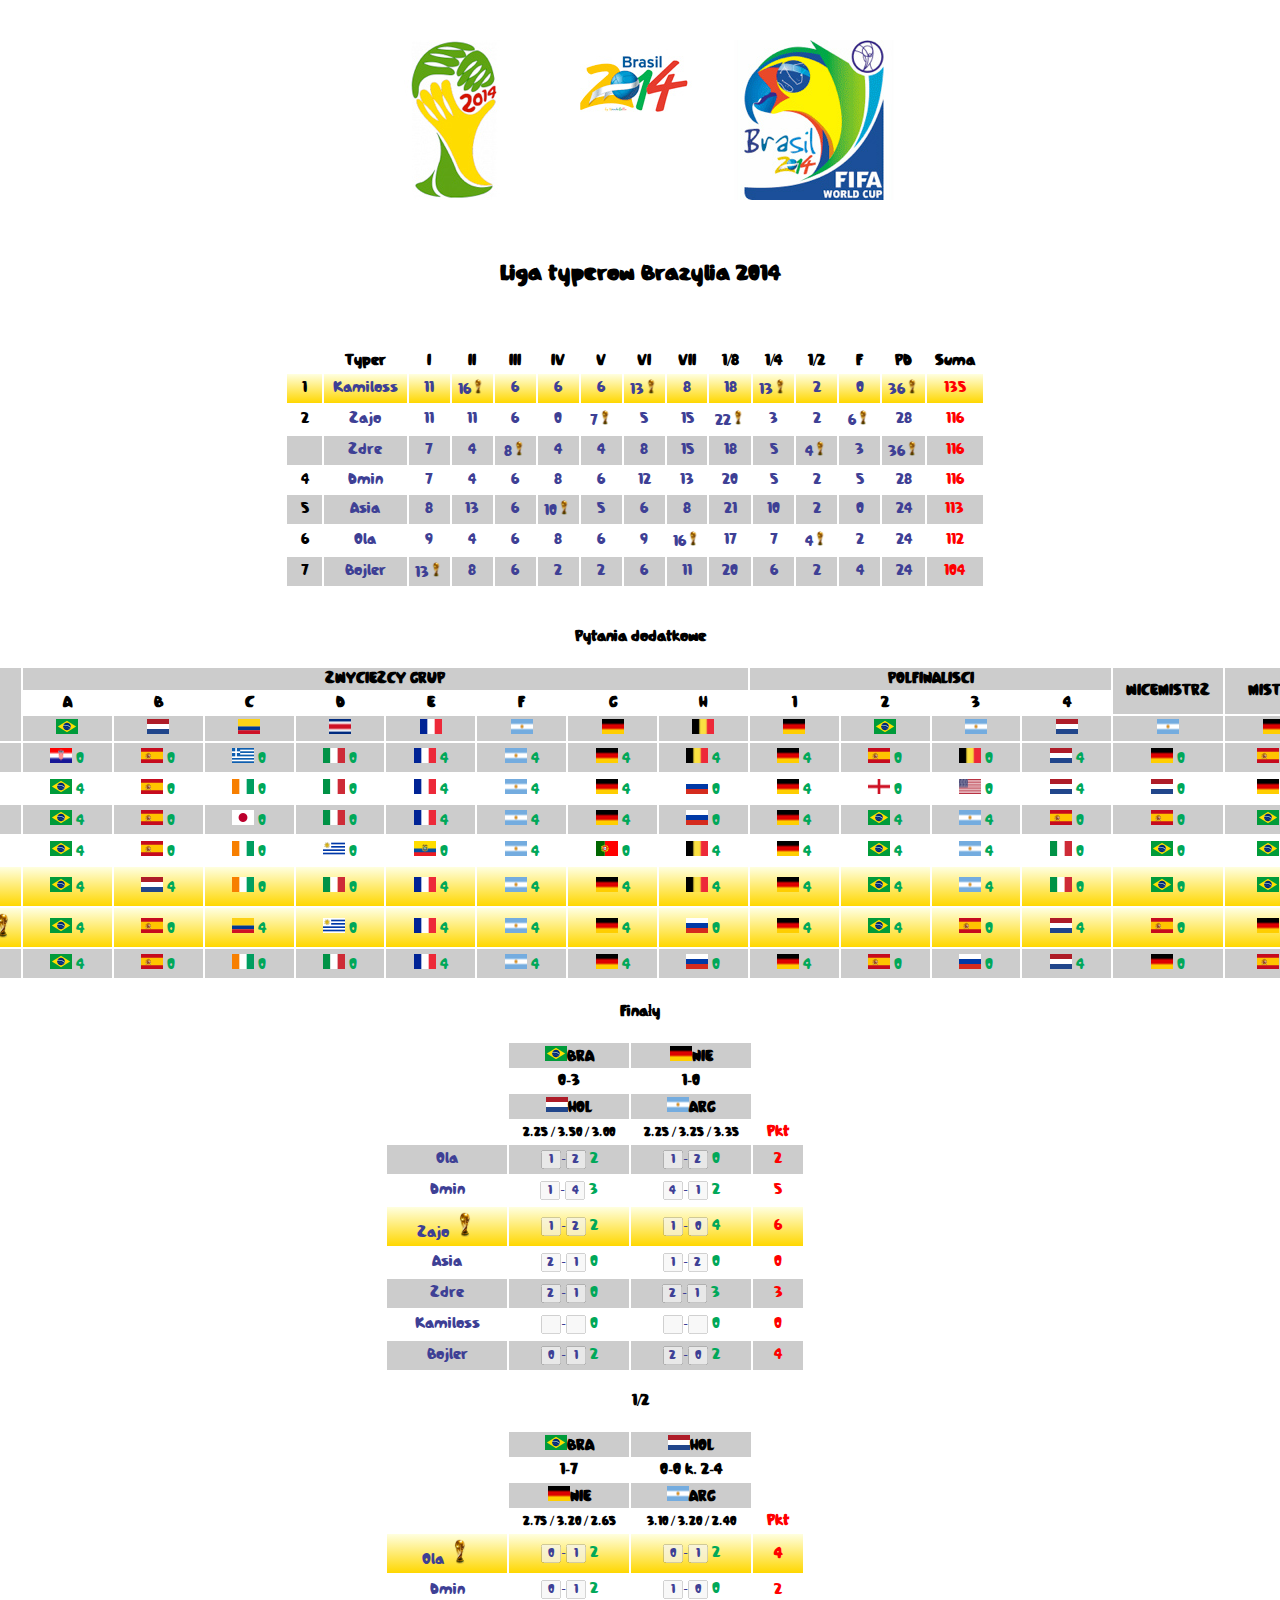
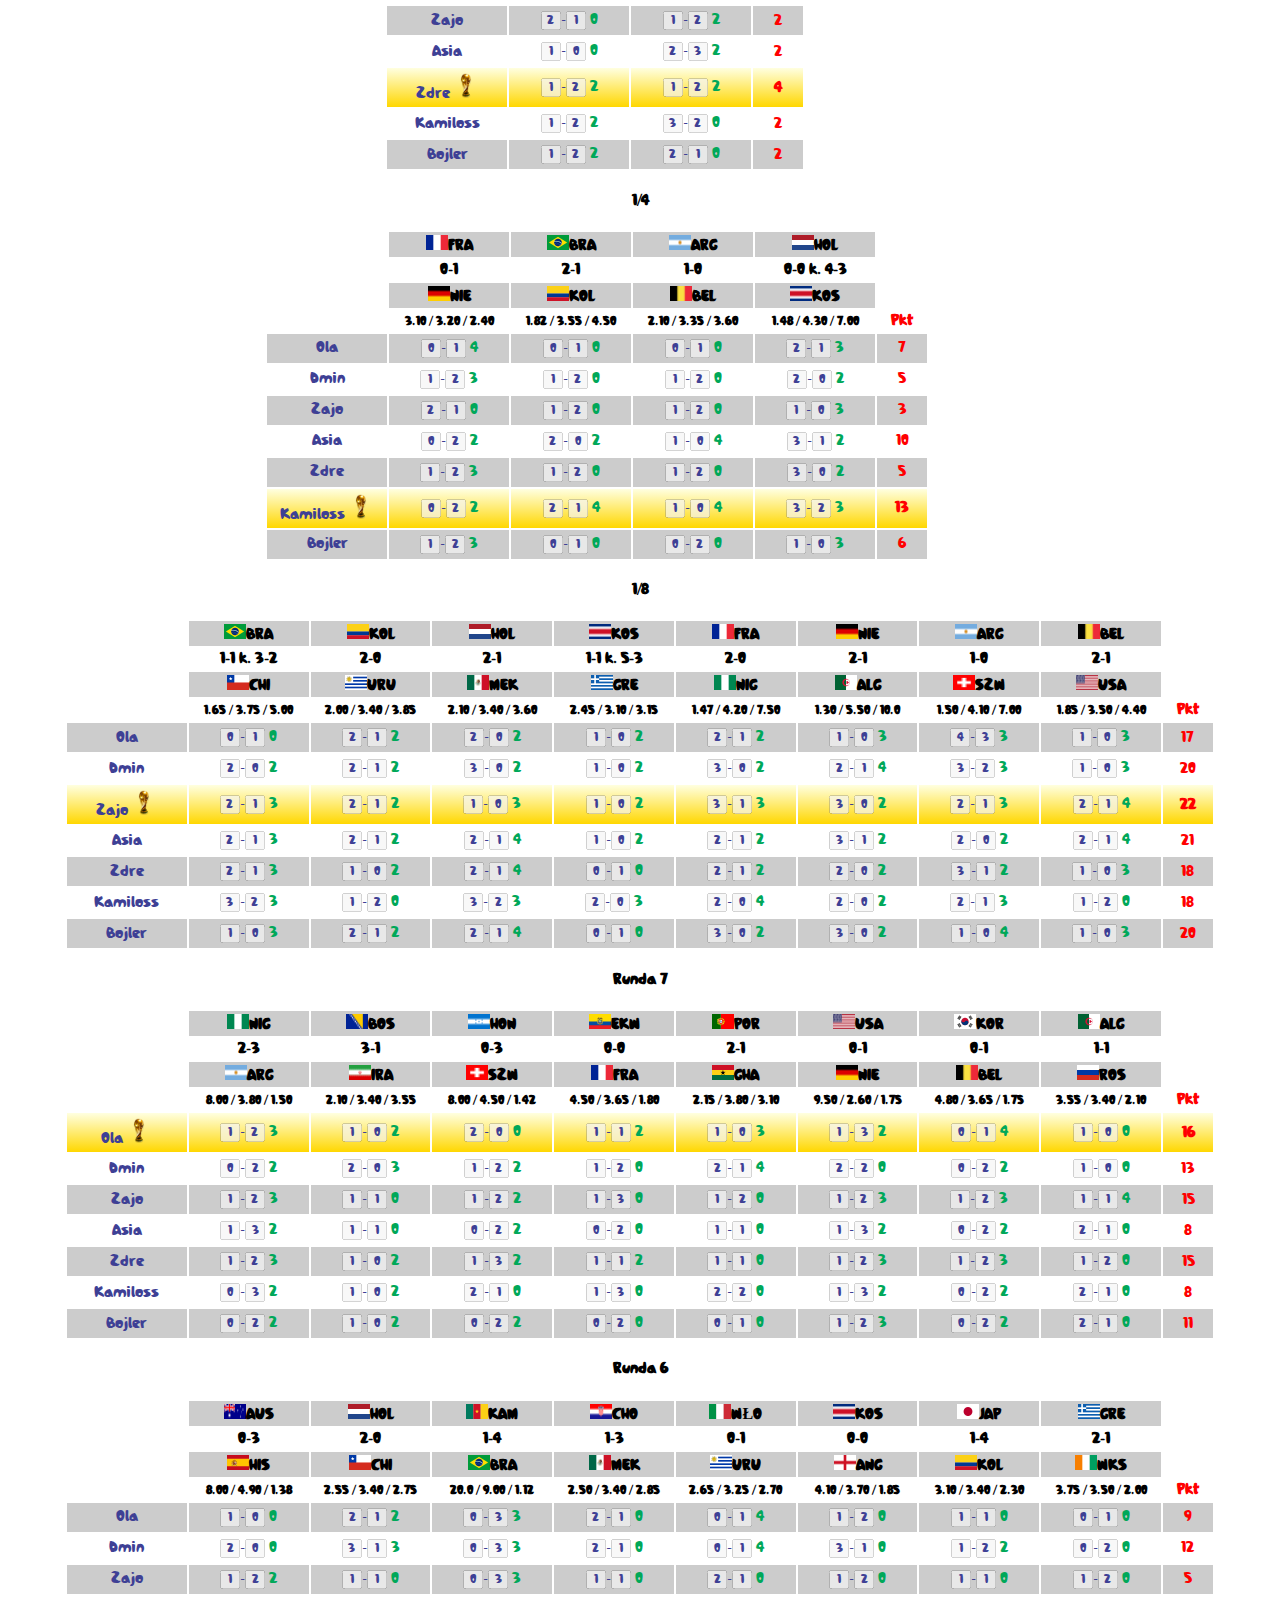
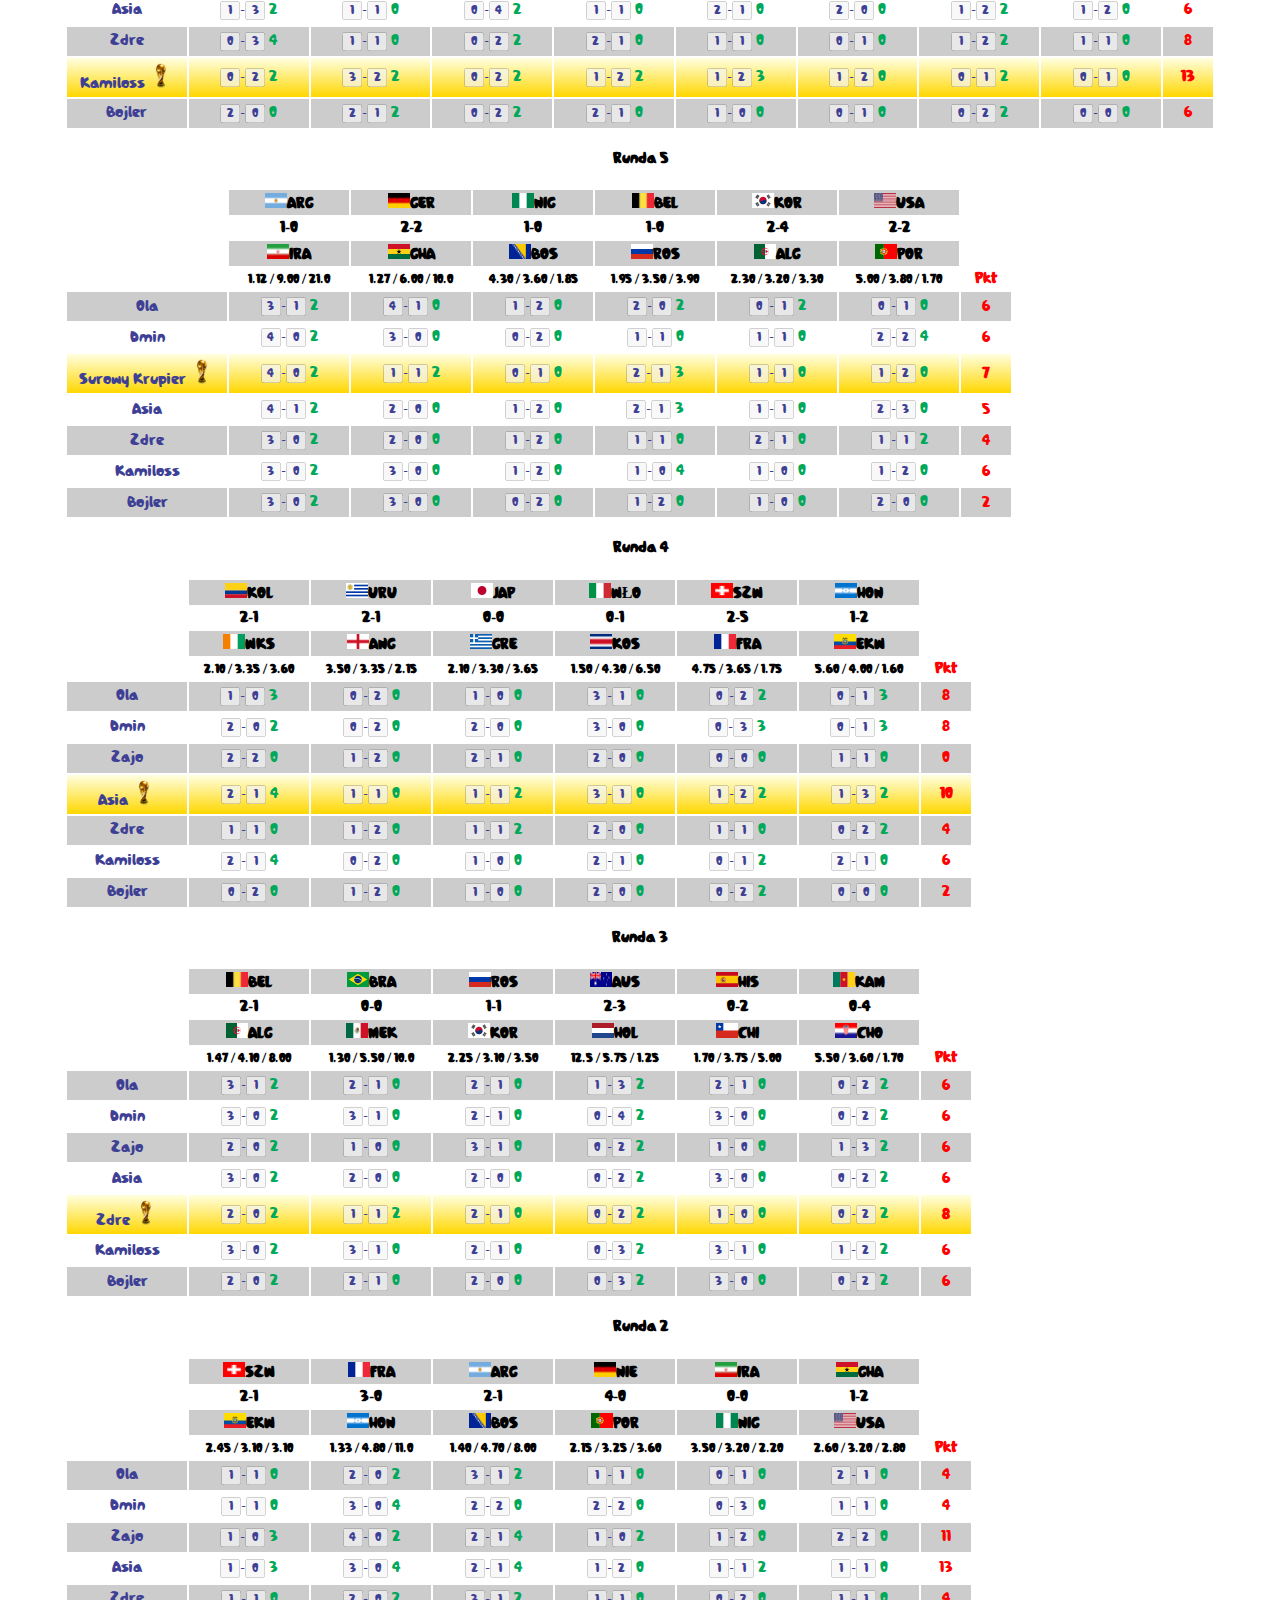
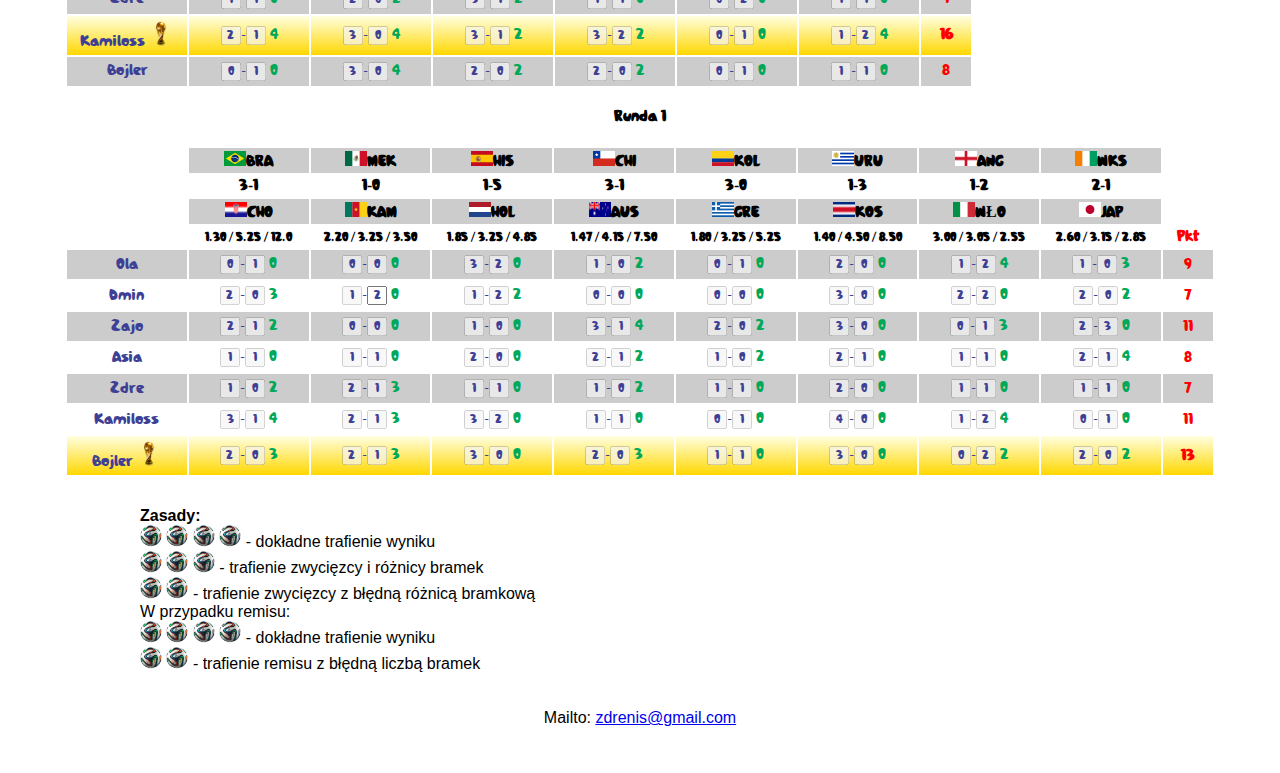
==== brazil2014.html @ f979c13e "Added France2016." ====
<!DOCTYPE html>
<meta charset="utf-8">
<html ng-app>
    <head><title>Liga Typerów</title>
<!--
body {
    background: #000000 url(img/background.jpg) no-repeat;
}
-->
 	<style>

	   footer {
            width: 100%;
            bottom: 0;
            position: relative;
	    text-align: center;
        }
        .even {
                background-color: #ffff00;
            }
        .odd {
                background-color: #008000;
            }
        table{
                border: 1px #ccc;
		text-align: center; 
            }
		table th{
				padding: 3px;
				vertical-align: center;
				width: 100px;
				color: black;
            }
		table td {
				padding: 5px 5px;
				vertical-align: left;
				width: 110px;
				color: #3E4095; // blue
			}
	.points {
			width: 40px;
				color: red;
			}
			
	 input {
			text-align: center;
			color: #3E4095; // blue
	  }
		tr:nth-child(even) {background: #FFF}
		tr:nth-child(odd) {background: #CCC}
        .main{
		background: white;
                margin: 10px auto;
                width: 1150px;
                border: 1px #ccc;
                padding: 20px;
            }
            .rules{
                margin: 10px auto;
                width: 1000px;
                padding: 20px;    
            }
			body, p, ul, ol, textarea {
				font-family: verdana,helvetica,arial,sans-serif;
			}
			input, th, td, table, h1, h2, h3, h4, span {
				font-family: brasil_14regular,verdana;
			}
	.ttd {
	    width: 40px;
	    text-align: right;
	}
	.standings9 {
		position: relative;
		left: 200px;
	}
	
	.standings10 {
		position: relative;
		left: 320px;
	}

	.standings11 {
		position: relative;
		left: 320px;
	}
	
	.standingsExtra {
		position: relative;
		width: 1550px;
		left: -150px;
	}
			
	#totals
	{
		position: relative;
		//top: -2400px;
		left: 200px;
		//border: 2px dotted #ccc;
		padding: 20px;
		width: 700px;
	}
@font-face {
    font-family: 'brasil_14regular';
    src: url('font/brasil2014-webfont.eot');
    src: url('font/brasil2014-webfont.eot?#iefix') format('embedded-opentype'),
         url('font/brasil2014-webfont.woff') format('woff'),
         url('font/brasil2014-webfont.ttf') format('truetype'),
         url('font/brasil2014-webfont.svg#brasil_14regular') format('svg');
    font-weight: normal;
    font-style: normal;
}
	#angle {
	background: lightyellow;
	
	/* W3C Standard */
	background: linear-gradient(top, lightyellow, gold);
	
	/* Safari and Google Chrome */
	background: -webkit-linear-gradient(top, lightyellow, gold);
	
	/* Firefox */
	background: -moz-linear-gradient(top, lightyellow, gold);
	
	/* Opera */
	background: -o-linea-gradient(top, lightyellow, gold);

	/* Internet Explorer */
	background: -ms-linear-gradient(top, lightyellow, gold);
	}
        </style>
		
	<!--[if IE]>
	<style type="text/css">
	#totals
	{
		position: relative;
		left: 880px;
		border: 2px dotted #ccc;
		padding: 20px;
		width: 200px;
		top: -1125px;
	}
</style>
<![endif]-->
        <script src="http://code.angularjs.org/1.2.9/angular.min.js"></script>
	<script>
	  function Ctrl($scope) {
	  $scope.gracze = ['Ola', 'dmin', 'Zajo', 'Asia', 'Zdre', 'Kamiloss'];
  	  $scope.round1 = [['BRA', 'MEK', 'HIS', 'CHI', 'KOL', 'URU', 'ANG', 'WKS'], ['CHO', 'KAM', 'HOL', 'AUS', 'GRE', 'KOS', 'WŁO', 'JAP']];
	  }

	  var map = new Object(); // or var map = {};
		  map['BRA'] = "flags/brazil.png";
		  map['MEK'] = "flags/mexico.png";
		  map['HIS'] = "flags/spain.png";
		  map['CHI'] = "flags/chile.png";
		  map['KOL'] = "flags/colombia.png";
		  map['URU'] = "flags/uruguay.png";
		  map['ANG'] = "flags/england.png";
		  map['WKS'] = "flags/cote_d'ivoire.png";
		  map['CHO'] = "flags/croatia.png";
		  map['KAM'] = "flags/cameroon.png";
		  map['HOL'] = "flags/netherlands.png";
		  map['AUS'] = "flags/australia.png";
		  map['GRE'] = "flags/greece.png";
		  map['KOS'] = "flags/costa_rica.png";
		  map['WŁO'] = "flags/italy.png";
		  map['JAP'] = "flags/japan.png";
	mapa[1, 2, 3, 4, 5, 6, 7, 8];
function get(k) {
return mapa(k);
}
	</script>

    </head>
    <body>
	<div style="text-align: center;"><img style="vertical-align: middle;" src="img/logo.jpg" alt=""></div>

	<h2 style="text-align: center;">Liga typerow Brazylia 2014</h2>
        <div class='main'>
		
				<div id="totals">
				<table class="totals">
					<tr></tr>
					<tr>
					<th></th>
					<th>Typer</th>
					<th class="tdd">I</th>
					<th class="tdd">II</th>
					<th class="tdd">III</th>
					<th class="tdd">IV</th>
					<th class="tdd">V</th>
					<th class="tdd">VI</th>
					<th class="tdd">VII</th>
					<th class="tdd">1/8</th>
					<th class="tdd">1/4</th>
					<th class="tdd">1/2</th>
					<th class="tdd">F</th>
					<th class="tdd">PD</th>
					<th>Suma</th>
					</tr>
					<tr id="angle">
						<td style="color: black;">1</td>
						<td>Kamiloss</td>
						<td class="tdd">11</td>
						<td class="tdd" style="vertical-align: right">16<img height="15" width="15" src="img/cup.png" alt=""></img></td>
						<td class="tdd">6</td>
						<td class="tdd">6</td>
						<td class="tdd">6</td>
						<td class="tdd">13<img height="15" width="15" src="img/cup.png" alt=""></img></td>
						<td class="tdd">8</td>
						<td class="tdd">18</td>
						<td class="tdd">13<img height="15" width="15" src="img/cup.png" alt=""></img></td>
						<td class="tdd">2</td>
						<td class="tdd">0</td>
						<td class="tdd">36<img height="15" width="15" src="img/cup.png" alt=""></img></td>
						<td class="points">135</td>
					</tr>
					<tr>
						<td style="color: black;">2</td>
						<td>Zajo</td>
						<td class="tdd">11</td>
						<td class="tdd">11</td>
						<td class="tdd">6</td>
						<td class="tdd">0</td>
						<td class="tdd">7<img height="15" width="15" src="img/cup.png" alt=""></img></td>
						<td class="tdd">5</td>
						<td class="tdd">15</td>
						<td class="tdd">22<img height="15" width="15" src="img/cup.png" alt=""></img></td>
						<td class="tdd">3</td>
						<td class="tdd">2</td>
						<td class="tdd">6<img height="15" width="15" src="img/cup.png" alt=""></img></td>
						<td class="tdd">28</td>
						<td class="points">116</td>
					</tr>
					<tr>
						<td style="color: black;"></td>
						<td>Zdre</td>
						<td class="tdd">7</td>
						<td class="tdd">4</td>
						<td class="tdd">8<img height="15" width="15" src="img/cup.png" alt=""></img></td>
						<td class="tdd">4</td>
						<td class="tdd">4</td>
						<td class="tdd">8</td>
						<td class="tdd">15</td>
						<td class="tdd">18</td>
						<td class="tdd">5</td>
						<td class="tdd">4<img height="15" width="15" src="img/cup.png" alt=""></img></td>
						<td class="tdd">3</td>	
						<td class="tdd">36<img height="15" width="15" src="img/cup.png" alt=""></img></td>
						<td class="points">116</td>
					</tr>
					<tr>
						<td style="color: black;">4</td>
						<td>Dmin</td>
						<td class="tdd">7</td>
						<td class="tdd">4</td>
						<td class="tdd">6</td>
						<td class="tdd">8</td>
						<td class="tdd">6</td>
						<td class="tdd">12</td>
						<td class="tdd">13</td>
						<td class="tdd">20</td>
						<td class="tdd">5</td>
						<td class="tdd">2</td>
						<td class="tdd">5</td>
						<td class="tdd">28</td>
						<td class="points">116</td>
					</tr>
					<tr>
						<td style="color: black;">5</td>
						<td>Asia</td>
						<td class="tdd">8</td>
						<td class="tdd">13</td>
						<td class="tdd">6</td>
						<td class="tdd">10<img height="15" width="15" src="img/cup.png" alt=""></img></td>
						<td class="tdd">5</td>
						<td class="tdd">6</td>
						<td class="tdd">8</td>
						<td class="tdd">21</td>
						<td class="tdd">10</td>
						<td class="tdd">2</td>
						<td class="tdd">0</td>
						<td class="tdd">24</td>
						<td class="points">113</td>
					</tr>
					<tr>
						<td style="color: black;">6</td>
						<td>Ola</td>
						<td class="tdd">9</td>
						<td class="tdd">4</td>
						<td class="tdd">6</td>
						<td class="tdd">8</td>
						<td class="tdd">6</td>
						<td class="tdd">9</td>
						<td class="tdd">16<img height="15" width="15" src="img/cup.png" alt=""></img></td>
						<td class="tdd">17</td>
						<td class="tdd">7</td>
						<td class="tdd">4<img height="15" width="15" src="img/cup.png" alt=""></img></td>
						<td class="tdd">2</td>
						<td class="tdd">24</td>
						<td class="points">112</td>
					</tr>
					<tr>
						<td style="color: black;">7</td>
						<td>Bojler</td>
						<td class="tdd">13<img height="15" width="15" src="img/cup.png" alt=""></img></td>
						<td class="tdd">8</td>
						<td class="tdd">6</td>
						<td class="tdd">2</td>
						<td class="tdd">2</td>
						<td class="tdd">6</td>
						<td class="tdd">11</td>
						<td class="tdd">20</td>
						<td class="tdd">6</td>
						<td class="tdd">2</td>
						<td class="tdd">4</td>
						<td class="tdd">24</td>
						<td class="points">104</td>
					</tr>
				</table>
				</div>
				
		<h4 style="text-align: center;">Pytania dodatkowe</h2>
			<div class='standingsExtra'>
				<table>
					<thead>

						<tr>
							<th rowspan=3 width="100"/>
							<th colspan=8>ZWYCIEZCY GRUP</th>
							<th colspan=4>POLFINALISCI</th>
							<th rowspan=2>WICEMISTRZ</th>
							<th rowspan=2>MISTRZ</th>
							<th rowspan=2>KROL STRZ.</th>
						</tr>
						<tr>
							<th>A</th>
							<th>B</th>
							<th>C</th>
							<th>D</th>
							<th>E</th>
							<th>F</th>
							<th>G</th>
							<th>H</th>
							<th>1</th>
							<th>2</th>
							<th>3</th>
							<th>4</th>
						</tr>
						<tr>
							<th><img height="15" width="22" src="flags/brazil.png" alt=""></img></th>
							<th><img height="15" width="22" src="flags/netherlands.png" alt=""></img></th>
							<th><img height="15" width="22" src="flags/colombia.png" alt=""></img></th>
							<th><img height="15" width="22" src="flags/costa_rica.png" alt=""></img></th>
							<th><img height="15" width="22" src="flags/france.png" alt=""></img></th>
							<th><img height="15" width="22" src="flags/argentina.png" alt=""></img></th>
							<th><img height="15" width="22" src="flags/germany.png" alt=""></th>
							<th><img height="15" width="22" src="flags/belgium.png" alt=""></th>
							<th><img height="15" width="22" src="flags/germany.png" alt=""></th>
							<th><img height="15" width="22" src="flags/brazil.png" alt=""></th>
							<th><img height="15" width="22" src="flags/argentina.png" alt=""></th>
							<th><img height="15" width="22" src="flags/netherlands.png" alt=""></th>
							<th><img height="15" width="22" src="flags/argentina.png" alt=""></th>
							<th><img height="15" width="22" src="flags/germany.png" alt=""></th>
							<th><img height="15" width="22" src="flags/colombia.png" alt=""></th>
							<th rowspan=2 class="points">Pkt</th>
						</tr>
					</thead>
					<tr>
						<td width="100">Ola</td>
						<td><img height="15" width="22" src="flags/croatia.png" alt=""></img><span style="color: #00A859;"> 0</span></td>
						<td><img height="15" width="22" src="flags/spain.png" alt=""></img><span style="color: #00A859;"> 0</span></td>
						<td><img height="15" width="22" src="flags/greece.png" alt=""></img><span style="color: #00A859;"> 0</span></td>
						<td><img height="15" width="22" src="flags/italy.png" alt=""></img><span style="color: #00A859;"> 0</span></td>
						<td><img height="15" width="22" src="flags/france.png" alt=""></img><span style="color: #00A859;"> 4</span></td>
						<td><img height="15" width="22" src="flags/argentina.png" alt=""></img><span style="color: #00A859;"> 4</span></td>
						<td><img height="15" width="22" src="flags/germany.png" alt=""></img><span style="color: #00A859;"> 4</span></td>
						<td><img height="15" width="22" src="flags/belgium.png" alt=""></img><span style="color: #00A859;"> 4</span></td>
						<td><img height="15" width="22" src="flags/germany.png" alt=""></img><span style="color: #00A859;"> 4</span></td>
						<td><img height="15" width="22" src="flags/spain.png" alt=""></img><span style="color: #00A859;"> 0</span></td>
						<td><img height="15" width="22" src="flags/belgium.png" alt=""></img><span style="color: #00A859;"> 0</span></td>
						<td><img height="15" width="22" src="flags/netherlands.png" alt=""></img><span style="color: #00A859;"> 4</span></td>
						<td><img height="15" width="22" src="flags/germany.png" alt=""></img><span style="color: #00A859;"> 0</span></td>
						<td><img height="15" width="22" src="flags/spain.png" alt=""></img><span style="color: #00A859;"> 0</span></td>
						<td><img height="15" width="22" src="flags/germany.png" alt=""></img><span style="color: #00A859;"> 0</span></td>
						<td class="points">24</td>
					</tr>
					<tr>
						<td width="100">Dmin</td>
						<td><img height="15" width="22" src="flags/brazil.png" alt=""></img><span style="color: #00A859;"> 4</span></td>
						<td><img height="15" width="22" src="flags/spain.png" alt=""></img><span style="color: #00A859;"> 0</span></td>
						<td><img height="15" width="22" src="flags/cote_d'ivoire.png" alt=""></img><span style="color: #00A859;"> 0</span></td>
						<td><img height="15" width="22" src="flags/italy.png" alt=""></img><span style="color: #00A859;"> 0</span></td>
						<td><img height="15" width="22" src="flags/france.png" alt=""></img><span style="color: #00A859;"> 4</span></td>
						<td><img height="15" width="22" src="flags/argentina.png" alt=""></img><span style="color: #00A859;"> 4</span></td>
						<td><img height="15" width="22" src="flags/germany.png" alt=""></img><span style="color: #00A859;"> 4</span></td>
						<td><img height="15" width="22" src="flags/russia.png" alt=""></img><span style="color: #00A859;"> 0</span></td>
						<td><img height="15" width="22" src="flags/germany.png" alt=""></img><span style="color: #00A859;"> 4</span></td>
						<td><img height="15" width="22" src="flags/england.png" alt=""></img><span style="color: #00A859;"> 0</span></td>
						<td><img height="15" width="22" src="flags/usa.png" alt=""></img><span style="color: #00A859;"> 0</span></td>
						<td><img height="15" width="22" src="flags/netherlands.png" alt=""></img><span style="color: #00A859;"> 4</span></td>
						<td><img height="15" width="22" src="flags/netherlands.png" alt=""></img><span style="color: #00A859;"> 0</span></td>
						<td><img height="15" width="22" src="flags/germany.png" alt=""></img><span style="color: #00A859;"> 4</span></td>
						<td><img height="15" width="22" src="flags/argentina.png" alt=""></img><span style="color: #00A859;"> 0</span></td>
						<td class="points">28</td>
					</tr>
					<tr>
						<td width="100">Zajo</td>
						<td><img height="15" width="22" src="flags/brazil.png" alt=""></img><span style="color: #00A859;"> 4</span></td>
						<td><img height="15" width="22" src="flags/spain.png" alt=""></img><span style="color: #00A859;"> 0</span></td>
						<td><img height="15" width="22" src="flags/japan.png" alt=""></img><span style="color: #00A859;"> 0</span></td>
						<td><img height="15" width="22" src="flags/italy.png" alt=""></img><span style="color: #00A859;"> 0</span></td>
						<td><img height="15" width="22" src="flags/france.png" alt=""></img><span style="color: #00A859;"> 4</span></td>
						<td><img height="15" width="22" src="flags/argentina.png" alt=""></img><span style="color: #00A859;"> 4</span></td>
						<td><img height="15" width="22" src="flags/germany.png" alt=""></img><span style="color: #00A859;"> 4</span></td>
						<td><img height="15" width="22" src="flags/russia.png" alt=""></img><span style="color: #00A859;"> 0</span></td>
						<td><img height="15" width="22" src="flags/germany.png" alt=""></img><span style="color: #00A859;"> 4</span></td>
						<td><img height="15" width="22" src="flags/brazil.png" alt=""></img><span style="color: #00A859;"> 4</span></td>
						<td><img height="15" width="22" src="flags/argentina.png" alt=""></img><span style="color: #00A859;"> 4</span></td>
						<td><img height="15" width="22" src="flags/spain.png" alt=""></img><span style="color: #00A859;"> 0</span></td>
						<td><img height="15" width="22" src="flags/spain.png" alt=""></img><span style="color: #00A859;"> 0</span></td>
						<td><img height="15" width="22" src="flags/brazil.png" alt=""></img><span style="color: #00A859;"> 0</span></td>
						<td><img height="15" width="22" src="flags/argentina.png" alt=""></img><span style="color: #00A859;"> 0</span></td>
						<td class="points">28</td>
					</tr>
					<tr>
						<td width="100">Asia</td> 
						<td><img height="15" width="22" src="flags/brazil.png" alt=""></img><span style="color: #00A859;"> 4</span></td>
						<td><img height="15" width="22" src="flags/spain.png" alt=""></img><span style="color: #00A859;"> 0</span></td>
						<td><img height="15" width="22" src="flags/cote_d'ivoire.png" alt=""></img><span style="color: #00A859;"> 0</span></td>
						<td><img height="15" width="22" src="flags/uruguay.png" alt=""></img><span style="color: #00A859;"> 0</span></td>
						<td><img height="15" width="22" src="flags/ecuador.png" alt=""></img><span style="color: #00A859;"> 0</span></td>
						<td><img height="15" width="22" src="flags/argentina.png" alt=""></img><span style="color: #00A859;"> 4</span></td>
						<td><img height="15" width="22" src="flags/portugal.png" alt=""></img><span style="color: #00A859;"> 0</span></td>
						<td><img height="15" width="22" src="flags/belgium.png" alt=""></img><span style="color: #00A859;"> 4</span></td>
						<td><img height="15" width="22" src="flags/germany.png" alt=""></img><span style="color: #00A859;"> 4</span></td>
						<td><img height="15" width="22" src="flags/brazil.png" alt=""></img><span style="color: #00A859;"> 4</span></td>
						<td><img height="15" width="22" src="flags/argentina.png" alt=""></img><span style="color: #00A859;"> 4</span></td>
						<td><img height="15" width="22" src="flags/italy.png" alt=""></img><span style="color: #00A859;"> 0</span></td>
						<td><img height="15" width="22" src="flags/brazil.png" alt=""></img><span style="color: #00A859;"> 0</span></td>
						<td><img height="15" width="22" src="flags/brazil.png" alt=""></img><span style="color: #00A859;"> 0</span></td>
						<td><img height="15" width="22" src="flags/argentina.png" alt=""></img><span style="color: #00A859;"> 0</span></td>
						<td class="points">24</td>
					</tr>
					<tr id="angle">
						<td width="100">Zdre <img height="25" width="25" src="img/cup.png" alt=""></img></td>
						<td><img height="15" width="22" src="flags/brazil.png" alt=""></img><span style="color: #00A859;"> 4</span></td>
						<td><img height="15" width="22" src="flags/netherlands.png" alt=""></img><span style="color: #00A859;"> 4</span></td>
						<td><img height="15" width="22" src="flags/cote_d'ivoire.png" alt=""></img><span style="color: #00A859;"> 0</span></td>
						<td><img height="15" width="22" src="flags/italy.png" alt=""></img><span style="color: #00A859;"> 0</span></td>
						<td><img height="15" width="22" src="flags/france.png" alt=""></img><span style="color: #00A859;"> 4</span></td>
						<td><img height="15" width="22" src="flags/argentina.png" alt=""></img><span style="color: #00A859;"> 4</span></td>
						<td><img height="15" width="22" src="flags/germany.png" alt=""></img><span style="color: #00A859;"> 4</span></td>
						<td><img height="15" width="22" src="flags/belgium.png" alt=""></img><span style="color: #00A859;"> 4</span></td>
						<td><img height="15" width="22" src="flags/germany.png" alt=""></img><span style="color: #00A859;"> 4</span></td>
						<td><img height="15" width="22" src="flags/brazil.png" alt=""></img><span style="color: #00A859;"> 4</span></td>
						<td><img height="15" width="22" src="flags/argentina.png" alt=""></img><span style="color: #00A859;"> 4</span></td>
						<td><img height="15" width="22" src="flags/italy.png" alt=""></img><span style="color: #00A859;"> 0</span></td>
						<td><img height="15" width="22" src="flags/brazil.png" alt=""></img><span style="color: #00A859;"> 0</span></td>
						<td><img height="15" width="22" src="flags/brazil.png" alt=""></img><span style="color: #00A859;"> 0</span></td>
						<td><img height="15" width="22" src="flags/argentina.png" alt=""></img><span style="color: #00A859;"> 0</span></td>
						<td class="points">36</td>
					</tr>
					<tr id="angle">
						<td width="100">Kamiloss <img height="25" width="25" src="img/cup.png" alt=""></img></td>
						<td><img height="15" width="22" src="flags/brazil.png" alt=""></img><span style="color: #00A859;"> 4</span></td>
						<td><img height="15" width="22" src="flags/spain.png" alt=""></img><span style="color: #00A859;"> 0</span></td>
						<td><img height="15" width="22" src="flags/colombia.png" alt=""></img><span style="color: #00A859;"> 4</span></td>
						<td><img height="15" width="22" src="flags/uruguay.png" alt=""></img><span style="color: #00A859;"> 0</span></td>
						<td><img height="15" width="22" src="flags/france.png" alt=""></img><span style="color: #00A859;"> 4</span></td>
						<td><img height="15" width="22" src="flags/argentina.png" alt=""></img><span style="color: #00A859;"> 4</span></td>
						<td><img height="15" width="22" src="flags/germany.png" alt=""></img><span style="color: #00A859;"> 4</span></td>
						<td><img height="15" width="22" src="flags/russia.png" alt=""></img><span style="color: #00A859;"> 0</span></td>
						<td><img height="15" width="22" src="flags/germany.png" alt=""></img><span style="color: #00A859;"> 4</span></td>
						<td><img height="15" width="22" src="flags/brazil.png" alt=""></img><span style="color: #00A859;"> 4</span></td>
						<td><img height="15" width="22" src="flags/spain.png" alt=""></img><span style="color: #00A859;"> 0</span></td>
						<td><img height="15" width="22" src="flags/netherlands.png" alt=""></img><span style="color: #00A859;"> 4</span></td>
						<td><img height="15" width="22" src="flags/spain.png" alt=""></img><span style="color: #00A859;"> 0</span></td>
						<td><img height="15" width="22" src="flags/germany.png" alt=""></img><span style="color: #00A859;"> 4</span></td>
						<td><img height="15" width="22" src="flags/germany.png" alt=""></img><span style="color: #00A859;"> 0</span></td>
						<td class="points">36</td>
					</tr>
					<tr>
						<td width="100">Bojler</td>
						<td><img height="15" width="22" src="flags/brazil.png" alt=""></img><span style="color: #00A859;"> 4</span></td>
						<td><img height="15" width="22" src="flags/spain.png" alt=""></img><span style="color: #00A859;"> 0</span></td>
						<td><img height="15" width="22" src="flags/cote_d'ivoire.png" alt=""></img><span style="color: #00A859;"> 0</span></td>
						<td><img height="15" width="22" src="flags/italy.png" alt=""></img><span style="color: #00A859;"> 0</span></td>
						<td><img height="15" width="22" src="flags/france.png" alt=""></img><span style="color: #00A859;"> 4</span></td>
						<td><img height="15" width="22" src="flags/argentina.png" alt=""></img><span style="color: #00A859;"> 4</span></td>
						<td><img height="15" width="22" src="flags/germany.png" alt=""></img><span style="color: #00A859;"> 4</span></td>
						<td><img height="15" width="22" src="flags/russia.png" alt=""></img><span style="color: #00A859;"> 0</span></td>
						<td><img height="15" width="22" src="flags/germany.png" alt=""></img><span style="color: #00A859;"> 4</span></td>
						<td><img height="15" width="22" src="flags/spain.png" alt=""></img><span style="color: #00A859;"> 0</span></td>
						<td><img height="15" width="22" src="flags/russia.png" alt=""></img><span style="color: #00A859;"> 0</span></td>
						<td><img height="15" width="22" src="flags/netherlands.png" alt=""></img><span style="color: #00A859;"> 4</span></td>
						<td><img height="15" width="22" src="flags/germany.png" alt=""></img><span style="color: #00A859;"> 0</span></td>
						<td><img height="15" width="22" src="flags/spain.png" alt=""></img><span style="color: #00A859;"> 0</span></td>
						<td><img height="15" width="22" src="flags/germany.png" alt=""></img><span style="color: #00A859;"> 0</span></td>
						<td class="points">24</td>
					</tr>
				</table>		
				</div>

			<h4 style="text-align: center;">Finały</h4>
			<div class='standings11'>
				<table>
					<thead>
						<tr>
							<th style="background-color: #fff;" rowspan="4"></th>
							<th><img height="15" width="22" src="flags/brazil.png" alt=""></img>BRA</th>
							<th><img height="15" width="22" src="flags/germany.png" alt=""></img>NIE</th>
						</tr>
						<tr>
							<th>0-3</th>
							<th>1-0</th>
						</tr>
						<tr>
							<th><img height="15" width="22" src="flags/netherlands.png" alt=""></img>HOL</th>
							<th><img height="15" width="22" src="flags/argentina.png" alt=""></img>ARG</th>
						</tr>
						<tr>
							<th><small>2.25	/ 3.50 / 3.00</small></th>
							<th><small>2.25 / 3.25 / 3.35</small></th>
							<th rowspan = 4 class="points">Pkt</th>
						</tr>
					</thead>
					<tr>
						<td>Ola</td>
						<td><input size="1" value="1" disabled="true">-<input size="1" value="2" disabled="true"><span style="color: #00A859;"> 2</span></td>
						<td><input size="1" value="1" disabled="true">-<input size="1" value="2" disabled="true"><span style="color: #00A859;"> 0</span></td>
						<td class="points">2</td>
					</tr>
					<tr>
						<td>Dmin</td>
						<td><input size="1" value="1" disabled="true">-<input size="1" value="4" disabled="true"><span style="color: #00A859;"> 3</span></td>
						<td><input size="1" value="4" disabled="true">-<input size="1" value="1" disabled="true"><span style="color: #00A859;"> 2</span></td>
						<td class="points">5</td>
					</tr>
					<tr id="angle">
						<td>Zajo <img height="25" width="25" src="img/cup.png" alt=""></img></td>
						<td><input size="1" value="1" disabled="true">-<input size="1" value="2" disabled="true"><span style="color: #00A859;"> 2</span></td>
						<td><input size="1" value="1" disabled="true">-<input size="1" value="0" disabled="true"><span style="color: #00A859;"> 4</span></td>
						<td class="points">6</td>
					</tr>
					<tr>
						<td>Asia</td> 
						<td><input size="1" value="2" disabled="true">-<input size="1" value="1" disabled="true"><span style="color: #00A859;"> 0</span></td>
						<td><input size="1" value="1" disabled="true">-<input size="1" value="2" disabled="true"><span style="color: #00A859;"> 0</span></td>
						<td class="points">0</td>
					</tr>
					<tr>
						<td>Zdre</td>
						<td><input size="1" value="2" disabled="true">-<input size="1" value="1" disabled="true"><span style="color: #00A859;"> 0</span></td>
						<td><input size="1" value="2" disabled="true">-<input size="1" value="1" disabled="true"><span style="color: #00A859;"> 3</span></td>
						<td class="points">3</td>
					<tr>
						<td>Kamiloss</td>
						<td><input size="1" value="" disabled="true">-<input size="1" value="" disabled="true"><span style="color: #00A859;"> 0</span></td>
						<td><input size="1" value="" disabled="true">-<input size="1" value="" disabled="true"><span style="color: #00A859;"> 0</span></td>
						<td class="points">0</td>
					</tr>
					<tr>
						<td>Bojler</td>
						<td><input size="1" value="0" disabled="true">-<input size="1" value="1" disabled="true"><span style="color: #00A859;"> 2</span></td>
						<td><input size="1" value="2" disabled="true">-<input size="1" value="0" disabled="true"><span style="color: #00A859;"> 2</span></td>
						<td class="points">4</td>
					</tr>
				</table>			
				</div>
			
			<h4 style="text-align: center;">1/2</h4>
			<div class='standings10'>
				<table>
					<thead>
						<tr>
							<th style="background-color: #fff;" rowspan="4"></th>
							<th><img height="15" width="22" src="flags/brazil.png" alt=""></img>BRA</th>
							<th><img height="15" width="22" src="flags/netherlands.png" alt=""></img>HOL</th>
						</tr>
						<tr>
							<th>1-7</th>
							<th>0-0 k. 2-4</th>
						</tr>
						<tr>
							<th><img height="15" width="22" src="flags/germany.png" alt=""></img>NIE</th>
							<th><img height="15" width="22" src="flags/argentina.png" alt=""></img>ARG</th>
						</tr>
						<tr>
							<th><small>2.75	/ 3.20 / 2.65</small></th>
							<th><small>3.10	/ 3.20 / 2.40</small></th>
							<th rowspan = 4 class="points">Pkt</th>
						</tr>
					</thead>
					<tr id="angle">
						<td>Ola <img height="25" width="25" src="img/cup.png" alt=""></img></td>
						<td><input size="1" value="0" disabled="true">-<input size="1" value="1" disabled="true"><span style="color: #00A859;"> 2</span></td>
						<td><input size="1" value="0" disabled="true">-<input size="1" value="1" disabled="true"><span style="color: #00A859;"> 2</span></td>
						<td class="points"><b>4</b></td>
					</tr>
					<tr>
						<td>Dmin</td>
						<td><input size="1" value="0" disabled="true">-<input size="1" value="1" disabled="true"><span style="color: #00A859;"> 2</span></td>
						<td><input size="1" value="1" disabled="true">-<input size="1" value="0" disabled="true"><span style="color: #00A859;"> 0</span></td>
						<td class="points">2</td>
					</tr>
					<tr>
						<td>Zajo</td>
						<td><input size="1" value="2" disabled="true">-<input size="1" value="1" disabled="true"><span style="color: #00A859;"> 0</span></td>
						<td><input size="1" value="1" disabled="true">-<input size="1" value="2" disabled="true"><span style="color: #00A859;"> 2</span></td>
						<td class="points">2</td>
					</tr>
					<tr>
						<td>Asia</td> 
						<td><input size="1" value="1" disabled="true">-<input size="1" value="0" disabled="true"><span style="color: #00A859;"> 0</span></td>
						<td><input size="1" value="2" disabled="true">-<input size="1" value="3" disabled="true"><span style="color: #00A859;"> 2</span></td>
						<td class="points">2</td>
					</tr>
					<tr id="angle">
						<td>Zdre <img height="25" width="25" src="img/cup.png" alt=""></img></td>
						<td><input size="1" value="1" disabled="true">-<input size="1" value="2" disabled="true"><span style="color: #00A859;"> 2</span></td>
						<td><input size="1" value="1" disabled="true">-<input size="1" value="2" disabled="true"><span style="color: #00A859;"> 2</span></td>
						<td class="points"><b>4</b></td>
					</tr>
					<tr>
						<td>Kamiloss</td>
						<td><input size="1" value="1" disabled="true">-<input size="1" value="2" disabled="true"><span style="color: #00A859;"> 2</span></td>
						<td><input size="1" value="3" disabled="true">-<input size="1" value="2" disabled="true"><span style="color: #00A859;"> 0</span></td>
						<td class="points">2</td>
					</tr>
					<tr>
						<td>Bojler</td>
						<td><input size="1" value="1" disabled="true">-<input size="1" value="2" disabled="true"><span style="color: #00A859;"> 2</span></td>
						<td><input size="1" value="2" disabled="true">-<input size="1" value="1" disabled="true"><span style="color: #00A859;"> 0</span></td>
						<td class="points">2</td>
					</tr>
				</table>			
				</div>
			
			<h4 style="text-align: center;">1/4</h4>
			<div class='standings9'>
				<table>
					<thead>
						<tr>
							<th style="background-color: #fff;" rowspan="4"></th>
							<th><img height="15" width="22" src="flags/france.png" alt=""></img>FRA</th>
							<th><img height="15" width="22" src="flags/brazil.png" alt=""></img>BRA</th>
							<th><img height="15" width="22" src="flags/argentina.png" alt="">ARG</th>
							<th><img height="15" width="22" src="flags/netherlands.png" alt="">HOL</th>
						</tr>
						<tr>
							<th>0-1</th>
							<th>2-1</th>
							<th>1-0</th>
							<th>0-0 k. 4-3</th>
						</tr>
						<tr>
							<th><img height="15" width="22" src="flags/germany.png" alt=""></img>NIE</th>
							<th><img height="15" width="22" src="flags/colombia.png" alt=""></img>KOL</th>
							<th><img height="15" width="22" src="flags/belgium.png" alt="">BEL</th>
							<th><img height="15" width="22" src="flags/costa_rica.png" alt="">KOS</th>
						</tr>
						<tr>
							<th><small>3.10	/ 3.20 / 2.40</small></th>
							<th><small>1.82	/ 3.55 / 4.50</small></th>
							<th><small>2.10	/ 3.35 / 3.60</small></th>
							<th><small>1.48	/ 4.30 / 7.00</small></th>
							<th rowspan = 4 class="points">Pkt</th>
						</tr>
					</thead>
					<tr>
						<td>Ola</td>
						<td><input size="1" value="0" disabled="true">-<input size="1" value="1" disabled="true"><span style="color: #00A859;"> 4</span></td>
						<td><input size="1" value="0" disabled="true">-<input size="1" value="1" disabled="true"><span style="color: #00A859;"> 0</span></td>
						<td><input size="1" value="0" disabled="true">-<input size="1" value="1" disabled="true"><span style="color: #00A859;"> 0</span></td>
						<td><input size="1" value="2" disabled="true">-<input size="1" value="1" disabled="true"><span style="color: #00A859;"> 3</span></td>
						<td class="points">7</td>
					</tr>
					<tr>
						<td>Dmin</td>
						<td><input size="1" value="1" disabled="true">-<input size="1" value="2" disabled="true"><span style="color: #00A859;"> 3</span></td>
						<td><input size="1" value="1" disabled="true">-<input size="1" value="2" disabled="true"><span style="color: #00A859;"> 0</span></td>
						<td><input size="1" value="1" disabled="true">-<input size="1" value="2" disabled="true"><span style="color: #00A859;"> 0</span></td>
						<td><input size="1" value="2" disabled="true">-<input size="1" value="0" disabled="true"><span style="color: #00A859;"> 2</span></td>
						<td class="points">5</td>
					</tr>
					<tr>
						<td>Zajo</td>
						<td><input size="1" value="2" disabled="true">-<input size="1" value="1" disabled="true"><span style="color: #00A859;"> 0</span></td>
						<td><input size="1" value="1" disabled="true">-<input size="1" value="2" disabled="true"><span style="color: #00A859;"> 0</span></td>
						<td><input size="1" value="1" disabled="true">-<input size="1" value="2" disabled="true"><span style="color: #00A859;"> 0</span></td>
						<td><input size="1" value="1" disabled="true">-<input size="1" value="0" disabled="true"><span style="color: #00A859;"> 3</span></td>
						<td class="points">3</td>
					</tr>
					<tr>
						<td>Asia</td> 
						<td><input size="1" value="0" disabled="true">-<input size="1" value="2" disabled="true"><span style="color: #00A859;"> 2</span></td>
						<td><input size="1" value="2" disabled="true">-<input size="1" value="0" disabled="true"><span style="color: #00A859;"> 2</span></td>
						<td><input size="1" value="1" disabled="true">-<input size="1" value="0" disabled="true"><span style="color: #00A859;"> 4</span></td>
						<td><input size="1" value="3" disabled="true">-<input size="1" value="1" disabled="true"><span style="color: #00A859;"> 2</span></td>
						<td class="points">10</td>
					</tr>
					<tr>
						<td>Zdre</td>
						<td><input size="1" value="1" disabled="true">-<input size="1" value="2" disabled="true"><span style="color: #00A859;"> 3</span></td>
						<td><input size="1" value="1" disabled="true">-<input size="1" value="2" disabled="true"><span style="color: #00A859;"> 0</span></td>
						<td><input size="1" value="1" disabled="true">-<input size="1" value="2" disabled="true"><span style="color: #00A859;"> 0</span></td>
						<td><input size="1" value="3" disabled="true">-<input size="1" value="0" disabled="true"><span style="color: #00A859;"> 2</span></td>
						<td class="points">5</td>
					</tr>
					<tr id="angle">
						<td>Kamiloss <img height="25" width="25" src="img/cup.png" alt=""></img></td>
						<td><input size="1" value="0" disabled="true">-<input size="1" value="2" disabled="true"><span style="color: #00A859;"> 2</span></td>
						<td><input size="1" value="2" disabled="true">-<input size="1" value="1" disabled="true"><span style="color: #00A859;"> 4</span></td>
						<td><input size="1" value="1" disabled="true">-<input size="1" value="0" disabled="true"><span style="color: #00A859;"> 4</span></td>
						<td><input size="1" value="3" disabled="true">-<input size="1" value="2" disabled="true"><span style="color: #00A859;"> 3</span></td>
						<td class="points"><b>13</b></td>
					</tr>
					<tr>
						<td>Bojler</td>
						<td><input size="1" value="1" disabled="true">-<input size="1" value="2" disabled="true"><span style="color: #00A859;"> 3</span></td>
						<td><input size="1" value="0" disabled="true">-<input size="1" value="1" disabled="true"><span style="color: #00A859;"> 0</span></td>
						<td><input size="1" value="0" disabled="true">-<input size="1" value="2" disabled="true"><span style="color: #00A859;"> 0</span></td>
						<td><input size="1" value="1" disabled="true">-<input size="1" value="0" disabled="true"><span style="color: #00A859;"> 3</span></td>
						<td class="points">6</td>
					</tr>
				</table>			
				</div>
			
				
			<h4 style="text-align: center;">1/8</h4>
			<div class='standings8'>
				<table>
					<thead>
						<tr>
							<th style="background-color: #fff;" rowspan="4"></th>
							<th><img height="15" width="22" src="flags/brazil.png" alt=""></img>BRA</th>
							<th><img height="15" width="22" src="flags/colombia.png" alt=""></img>KOL</th>
							<th><img height="15" width="22" src="flags/netherlands.png" alt="">HOL</th>
							<th><img height="15" width="22" src="flags/costa_rica.png" alt="">KOS</th>
							<th><img height="15" width="22" src="flags/france.png" alt="">FRA</th>
							<th><img height="15" width="22" src="flags/germany.png" alt="">NIE</th>
							<th><img height="15" width="22" src="flags/argentina.png" alt="">ARG</th>
							<th><img height="15" width="22" src="flags/belgium.png" alt="">BEL</th>
						</tr>
						<tr>
							<th>1-1 k. 3-2</th>
							<th>2-0</th>
							<th>2-1</th>
							<th>1-1 k. 5-3</th>
							<th>2-0</th>
							<th>2-1</th>
							<th>1-0</th>
							<th>2-1</th>
						</tr>
						<tr>
							<th><img height="15" width="22" src="flags/chile.png" alt=""></img>CHI</th>
							<th><img height="15" width="22" src="flags/uruguay.png" alt=""></img>URU</th>
							<th><img height="15" width="22" src="flags/mexico.png" alt="">MEK</th>
							<th><img height="15" width="22" src="flags/greece.png" alt="">GRE</th>
							<th><img height="15" width="22" src="flags/nigeria.png" alt="">NIG</th>
							<th><img height="15" width="22" src="flags/algeria.png" alt="">ALG</th>
							<th><img height="15" width="22" src="flags/switzerland.png" alt="">SZW</th>
							<th><img height="15" width="22" src="flags/usa.png" alt="">USA</th>
						</tr>
						<tr>
							<th><small>1.65	/ 3.75 / 5.00</small></th>
							<th><small>2.00	/ 3.40 / 3.85</small></th>
							<th><small>2.10	/ 3.40 / 3.60</small></th>
							<th><small>2.45	/ 3.10 / 3.15</small></th>
							<th><small>1.47	/ 4.20 / 7.50</small></th>
							<th><small>1.30	/ 5.50 / 10.0</small></th>
							<th><small>1.50	/ 4.10 / 7.00</small></th>
							<th><small>1.85	/ 3.50 / 4.40</small></th>
							<th rowspan = 4 class="points">Pkt</th>
						</tr>
					</thead>
					<tr>
						<td>Ola</td>
						<td><input size="1" value="0" disabled="true">-<input size="1" value="1" disabled="true"><span style="color: #00A859;"> 0</span></td>
						<td><input size="1" value="2" disabled="true">-<input size="1" value="1" disabled="true"><span style="color: #00A859;"> 2</span></td>
						<td><input size="1" value="2" disabled="true">-<input size="1" value="0" disabled="true"><span style="color: #00A859;"> 2</span></td>
						<td><input size="1" value="1" disabled="true">-<input size="1" value="0" disabled="true"><span style="color: #00A859;"> 2</span></td>
						<td><input size="1" value="2" disabled="true">-<input size="1" value="1" disabled="true"><span style="color: #00A859;"> 2</span></td>
						<td><input size="1" value="1" disabled="true">-<input size="1" value="0" disabled="true"><span style="color: #00A859;"> 3</span></td>
						<td><input size="1" value="4" disabled="true">-<input size="1" value="3" disabled="true"><span style="color: #00A859;"> 3</span></td>
						<td><input size="1" value="1" disabled="true">-<input size="1" value="0" disabled="true"><span style="color: #00A859;"> 3</span></td>
						<td class="points">17</td>
					</tr>
					<tr>
						<td>Dmin</td>
						<td><input size="1" value="2" disabled="true">-<input size="1" value="0" disabled="true"><span style="color: #00A859;"> 2</span></td>
						<td><input size="1" value="2" disabled="true">-<input size="1" value="1" disabled="true"><span style="color: #00A859;"> 2</span></td>
						<td><input size="1" value="3" disabled="true">-<input size="1" value="0" disabled="true"><span style="color: #00A859;"> 2</span></td>
						<td><input size="1" value="1" disabled="true">-<input size="1" value="0" disabled="true"><span style="color: #00A859;"> 2</span></td>
						<td><input size="1" value="3" disabled="true">-<input size="1" value="0" disabled="true"><span style="color: #00A859;"> 2</span></td>
						<td><input size="1" value="2" disabled="true">-<input size="1" value="1" disabled="true"><span style="color: #00A859;"> 4</span></td>
						<td><input size="1" value="3" disabled="true">-<input size="1" value="2" disabled="true"><span style="color: #00A859;"> 3</span></td>
						<td><input size="1" value="1" disabled="true">-<input size="1" value="0" disabled="true"><span style="color: #00A859;"> 3</span></td>
						<td class="points">20</td>
					</tr>
					<tr id="angle">
						<td>Zajo <img height="25" width="25" src="img/cup.png" alt=""></img></td>
						<td><input size="1" value="2" disabled="true">-<input size="1" value="1" disabled="true"><span style="color: #00A859;"> 3</span></td>
						<td><input size="1" value="2" disabled="true">-<input size="1" value="1" disabled="true"><span style="color: #00A859;"> 2</span></td>
						<td><input size="1" value="1" disabled="true">-<input size="1" value="0" disabled="true"><span style="color: #00A859;"> 3</span></td>
						<td><input size="1" value="1" disabled="true">-<input size="1" value="0" disabled="true"><span style="color: #00A859;"> 2</span></td>
						<td><input size="1" value="3" disabled="true">-<input size="1" value="1" disabled="true"><span style="color: #00A859;"> 3</span></td>
						<td><input size="1" value="3" disabled="true">-<input size="1" value="0" disabled="true"><span style="color: #00A859;"> 2</span></td>
						<td><input size="1" value="2" disabled="true">-<input size="1" value="1" disabled="true"><span style="color: #00A859;"> 3</span></td>
						<td><input size="1" value="2" disabled="true">-<input size="1" value="1" disabled="true"><span style="color: #00A859;"> 4</span></td>
						<td class="points"><b>22</b></td>
					</tr>
					<tr>
						<td>Asia</td> 
						<td><input size="1" value="2" disabled="true">-<input size="1" value="1" disabled="true"><span style="color: #00A859;"> 3</span></td>
						<td><input size="1" value="2" disabled="true">-<input size="1" value="1" disabled="true"><span style="color: #00A859;"> 2</span></td>
						<td><input size="1" value="2" disabled="true">-<input size="1" value="1" disabled="true"><span style="color: #00A859;"> 4</span></td>
						<td><input size="1" value="1" disabled="true">-<input size="1" value="0" disabled="true"><span style="color: #00A859;"> 2</span></td>
						<td><input size="1" value="2" disabled="true">-<input size="1" value="1" disabled="true"><span style="color: #00A859;"> 2</span></td>
						<td><input size="1" value="3" disabled="true">-<input size="1" value="1" disabled="true"><span style="color: #00A859;"> 2</span></td>
						<td><input size="1" value="2" disabled="true">-<input size="1" value="0" disabled="true"><span style="color: #00A859;"> 2</span></td>
						<td><input size="1" value="2" disabled="true">-<input size="1" value="1" disabled="true"><span style="color: #00A859;"> 4</span></td>
						<td class="points">21</td>
					</tr>
					<tr>
						<td>Zdre</td>
						<td><input size="1" value="2" disabled="true">-<input size="1" value="1" disabled="true"><span style="color: #00A859;"> 3</span></td>
						<td><input size="1" value="1" disabled="true">-<input size="1" value="0" disabled="true"><span style="color: #00A859;"> 2</span></td>
						<td><input size="1" value="2" disabled="true">-<input size="1" value="1" disabled="true"><span style="color: #00A859;"> 4</span></td>
						<td><input size="1" value="0" disabled="true">-<input size="1" value="1" disabled="true"><span style="color: #00A859;"> 0</span></td>
						<td><input size="1" value="2" disabled="true">-<input size="1" value="1" disabled="true"><span style="color: #00A859;"> 2</span></td>
						<td><input size="1" value="2" disabled="true">-<input size="1" value="0" disabled="true"><span style="color: #00A859;"> 2</span></td>
						<td><input size="1" value="3" disabled="true">-<input size="1" value="1" disabled="true"><span style="color: #00A859;"> 2</span></td>
						<td><input size="1" value="1" disabled="true">-<input size="1" value="0" disabled="true"><span style="color: #00A859;"> 3</span></td>
						<td class="points">18</td>
					</tr>
					<tr>
						<td>Kamiloss</td>
						<td><input size="1" value="3" disabled="true">-<input size="1" value="2" disabled="true"><span style="color: #00A859;"> 3</span></td>
						<td><input size="1" value="1" disabled="true">-<input size="1" value="2" disabled="true"><span style="color: #00A859;"> 0</span></td>
						<td><input size="1" value="3" disabled="true">-<input size="1" value="2" disabled="true"><span style="color: #00A859;"> 3</span></td>
						<td><input size="1" value="2" disabled="true">-<input size="1" value="0" disabled="true"><span style="color: #00A859;"> 3</span></td>
						<td><input size="1" value="2" disabled="true">-<input size="1" value="0" disabled="true"><span style="color: #00A859;"> 4</span></td>
						<td><input size="1" value="2" disabled="true">-<input size="1" value="0" disabled="true"><span style="color: #00A859;"> 2</span></td>
						<td><input size="1" value="2" disabled="true">-<input size="1" value="1" disabled="true"><span style="color: #00A859;"> 3</span></td>
						<td><input size="1" value="1" disabled="true">-<input size="1" value="2" disabled="true"><span style="color: #00A859;"> 0</span></td>
						<td class="points">18</td>
					</tr>
					<tr>
						<td>Bojler</td>
						<td><input size="1" value="1" disabled="true">-<input size="1" value="0" disabled="true"><span style="color: #00A859;"> 3</span></td>
						<td><input size="1" value="2" disabled="true">-<input size="1" value="1" disabled="true"><span style="color: #00A859;"> 2</span></td>
						<td><input size="1" value="2" disabled="true">-<input size="1" value="1" disabled="true"><span style="color: #00A859;"> 4</span></td>
						<td><input size="1" value="0" disabled="true">-<input size="1" value="1" disabled="true"><span style="color: #00A859;"> 0</span></td>
						<td><input size="1" value="3" disabled="true">-<input size="1" value="0" disabled="true"><span style="color: #00A859;"> 2</span></td>
						<td><input size="1" value="3" disabled="true">-<input size="1" value="0" disabled="true"><span style="color: #00A859;"> 2</span></td>
						<td><input size="1" value="1" disabled="true">-<input size="1" value="0" disabled="true"><span style="color: #00A859;"> 4</span></td>
						<td><input size="1" value="1" disabled="true">-<input size="1" value="0" disabled="true"><span style="color: #00A859;"> 3</span></td>
						<td class="points">20</td>
					</tr>
				</table>			
				</div>
				

			<h4 style="text-align: center;">Runda 7</h4>
			<div class='standings7'>
				<table>
					<thead>
						<tr>
							<th style="background-color: #fff;" rowspan="4"></th>
							<th><img height="15" width="22" src="flags/nigeria.png" alt=""></img>NIG</th>
							<th><img height="15" width="22" src="flags/bosnia_and_herzegovina.png" alt=""></img>BOS</th>
							<th><img height="15" width="22" src="flags/honduras.png" alt="">HON</th>
							<th><img height="15" width="22" src="flags/ecuador.png" alt="">EKW</th>
							<th><img height="15" width="22" src="flags/portugal.png" alt="">POR</th>
							<th><img height="15" width="22" src="flags/usa.png" alt="">USA</th>
							<th><img height="15" width="22" src="flags/south_korea.png" alt="">KOR</th>
							<th><img height="15" width="22" src="flags/algeria.png" alt="">ALG</th>
						</tr>
						<tr>
							<th>2-3</th>
							<th>3-1</th>
							<th>0-3</th>
							<th>0-0</th>
							<th>2-1</th>
							<th>0-1</th>
							<th>0-1</th>
							<th>1-1</th>
						</tr>
						<tr>
							<th><img height="15" width="22" src="flags/argentina.png" alt=""></img>ARG</th>
							<th><img height="15" width="22" src="flags/iran.png" alt=""></img>IRA</th>
							<th><img height="15" width="22" src="flags/switzerland.png" alt="">SZW</th>
							<th><img height="15" width="22" src="flags/france.png" alt="">FRA</th>
							<th><img height="15" width="22" src="flags/ghana.png" alt="">GHA</th>
							<th><img height="15" width="22" src="flags/germany.png" alt="">NIE</th>
							<th><img height="15" width="22" src="flags/belgium.png" alt="">BEL</th>
							<th><img height="15" width="22" src="flags/russia.png" alt="">ROS</th>
						</tr>
						<tr>
							<th><small>8.00	/ 3.80 / 1.50</small></th>
							<th><small>2.10 / 3.40 / 3.55</small></th>
							<th><small>8.00 / 4.50 / 1.42</small></th>
							<th><small>4.50	/ 3.65 / 1.80</small></th>
							<th><small>2.15	/ 3.80 / 3.10</small></th>
							<th><small>9.50	/ 2.60 / 1.75</small></th>
							<th><small>4.80	/ 3.65 / 1.75</small></th>
							<th><small>3.55	/ 3.40 / 2.10</small></th>
							<th rowspan = 4 class="points">Pkt</th>
						</tr>
					</thead>
					<tr id="angle">
						<td>Ola <img height="25" width="25" src="img/cup.png" alt=""></img></td>
						<td><input size="1" value="1" disabled="true">-<input size="1" value="2" disabled="true"><span style="color: #00A859;"> 3</span></td>
						<td><input size="1" value="1" disabled="true">-<input size="1" value="0" disabled="true"><span style="color: #00A859;"> 2</span></td>
						<td><input size="1" value="2" disabled="true">-<input size="1" value="0" disabled="true"><span style="color: #00A859;"> 0</span></td>
						<td><input size="1" value="1" disabled="true">-<input size="1" value="1" disabled="true"><span style="color: #00A859;"> 2</span></td>
						<td><input size="1" value="1" disabled="true">-<input size="1" value="0" disabled="true"><span style="color: #00A859;"> 3</span></td>
						<td><input size="1" value="1" disabled="true">-<input size="1" value="3" disabled="true"><span style="color: #00A859;"> 2</span></td>
						<td><input size="1" value="0" disabled="true">-<input size="1" value="1" disabled="true"><span style="color: #00A859;"> 4</span></td>
						<td><input size="1" value="1" disabled="true">-<input size="1" value="0" disabled="true"><span style="color: #00A859;"> 0</span></td>
						<td class="points"><b>16</b></td>
					</tr>
					<tr>
						<td>Dmin</td>
						<td><input size="1" value="0" disabled="true">-<input size="1" value="2" disabled="true"><span style="color: #00A859;"> 2</span></td>
						<td><input size="1" value="2" disabled="true">-<input size="1" value="0" disabled="true"><span style="color: #00A859;"> 3</span></td>
						<td><input size="1" value="1" disabled="true">-<input size="1" value="2" disabled="true"><span style="color: #00A859;"> 2</span></td>
						<td><input size="1" value="1" disabled="true">-<input size="1" value="2" disabled="true"><span style="color: #00A859;"> 0</span></td>
						<td><input size="1" value="2" disabled="true">-<input size="1" value="1" disabled="true"><span style="color: #00A859;"> 4</span></td>
						<td><input size="1" value="2" disabled="true">-<input size="1" value="2" disabled="true"><span style="color: #00A859;"> 0</span></td>
						<td><input size="1" value="0" disabled="true">-<input size="1" value="2" disabled="true"><span style="color: #00A859;"> 2</span></td>
						<td><input size="1" value="1" disabled="true">-<input size="1" value="0" disabled="true"><span style="color: #00A859;"> 0</span></td>
						<td class="points">13</td>
					</tr>
					<tr>
						<td>Zajo</td>
						<td><input size="1" value="1" disabled="true">-<input size="1" value="2" disabled="true"><span style="color: #00A859;"> 3</span></td>
						<td><input size="1" value="1" disabled="true">-<input size="1" value="1" disabled="true"><span style="color: #00A859;"> 0</span></td>
						<td><input size="1" value="1" disabled="true">-<input size="1" value="2" disabled="true"><span style="color: #00A859;"> 2</span></td>
						<td><input size="1" value="1" disabled="true">-<input size="1" value="3" disabled="true"><span style="color: #00A859;"> 0</span></td>
						<td><input size="1" value="1" disabled="true">-<input size="1" value="2" disabled="true"><span style="color: #00A859;"> 0</span></td>
						<td><input size="1" value="1" disabled="true">-<input size="1" value="2" disabled="true"><span style="color: #00A859;"> 3</span></td>
						<td><input size="1" value="1" disabled="true">-<input size="1" value="2" disabled="true"><span style="color: #00A859;"> 3</span></td>
						<td><input size="1" value="1" disabled="true">-<input size="1" value="1" disabled="true"><span style="color: #00A859;"> 4</span></td>
						<td class="points">15</td>
					</tr>
					<tr>
						<td>Asia</td> 
						<td><input size="1" value="1" disabled="true">-<input size="1" value="3" disabled="true"><span style="color: #00A859;"> 2</span></td>
						<td><input size="1" value="1" disabled="true">-<input size="1" value="1" disabled="true"><span style="color: #00A859;"> 0</span></td>
						<td><input size="1" value="0" disabled="true">-<input size="1" value="2" disabled="true"><span style="color: #00A859;"> 2</span></td>
						<td><input size="1" value="0" disabled="true">-<input size="1" value="2" disabled="true"><span style="color: #00A859;"> 0</span></td>
						<td><input size="1" value="1" disabled="true">-<input size="1" value="1" disabled="true"><span style="color: #00A859;"> 0</span></td>
						<td><input size="1" value="1" disabled="true">-<input size="1" value="3" disabled="true"><span style="color: #00A859;"> 2</span></td>
						<td><input size="1" value="0" disabled="true">-<input size="1" value="2" disabled="true"><span style="color: #00A859;"> 2</span></td>
						<td><input size="1" value="2" disabled="true">-<input size="1" value="1" disabled="true"><span style="color: #00A859;"> 0</span></td>
						<td class="points">8</td>
					</tr>
					<tr>
						<td>Zdre</td>
						<td><input size="1" value="1" disabled="true">-<input size="1" value="2" disabled="true"><span style="color: #00A859;"> 3</span></td>
						<td><input size="1" value="1" disabled="true">-<input size="1" value="0" disabled="true"><span style="color: #00A859;"> 2</span></td>
						<td><input size="1" value="1" disabled="true">-<input size="1" value="3" disabled="true"><span style="color: #00A859;"> 2</span></td>
						<td><input size="1" value="1" disabled="true">-<input size="1" value="1" disabled="true"><span style="color: #00A859;"> 2</span></td>
						<td><input size="1" value="1" disabled="true">-<input size="1" value="1" disabled="true"><span style="color: #00A859;"> 0</span></td>
						<td><input size="1" value="1" disabled="true">-<input size="1" value="2" disabled="true"><span style="color: #00A859;"> 3</span></td>
						<td><input size="1" value="1" disabled="true">-<input size="1" value="2" disabled="true"><span style="color: #00A859;"> 3</span></td>
						<td><input size="1" value="1" disabled="true">-<input size="1" value="2" disabled="true"><span style="color: #00A859;"> 0</span></td>
						<td class="points">15</td>
					</tr>
					<tr>
						<td>Kamiloss</td>
						<td><input size="1" value="0" disabled="true">-<input size="1" value="3" disabled="true"><span style="color: #00A859;"> 2</span></td>
						<td><input size="1" value="1" disabled="true">-<input size="1" value="0" disabled="true"><span style="color: #00A859;"> 2</span></td>
						<td><input size="1" value="2" disabled="true">-<input size="1" value="1" disabled="true"><span style="color: #00A859;"> 0</span></td>
						<td><input size="1" value="1" disabled="true">-<input size="1" value="3" disabled="true"><span style="color: #00A859;"> 0</span></td>
						<td><input size="1" value="2" disabled="true">-<input size="1" value="2" disabled="true"><span style="color: #00A859;"> 0</span></td>
						<td><input size="1" value="1" disabled="true">-<input size="1" value="3" disabled="true"><span style="color: #00A859;"> 2</span></td>
						<td><input size="1" value="0" disabled="true">-<input size="1" value="2" disabled="true"><span style="color: #00A859;"> 2</span></td>
						<td><input size="1" value="2" disabled="true">-<input size="1" value="1" disabled="true"><span style="color: #00A859;"> 0</span></td>
						<td class="points">8</td>
					</tr>
					<tr>
						<td>Bojler</td>
						<td><input size="1" value="0" disabled="true">-<input size="1" value="2" disabled="true"><span style="color: #00A859;"> 2</span></td>
						<td><input size="1" value="1" disabled="true">-<input size="1" value="0" disabled="true"><span style="color: #00A859;"> 2</span></td>
						<td><input size="1" value="0" disabled="true">-<input size="1" value="2" disabled="true"><span style="color: #00A859;"> 2</span></td>
						<td><input size="1" value="0" disabled="true">-<input size="1" value="2" disabled="true"><span style="color: #00A859;"> 0</span></td>
						<td><input size="1" value="0" disabled="true">-<input size="1" value="1" disabled="true"><span style="color: #00A859;"> 0</span></td>
						<td><input size="1" value="1" disabled="true">-<input size="1" value="2" disabled="true"><span style="color: #00A859;"> 3</span></td>
						<td><input size="1" value="0" disabled="true">-<input size="1" value="2" disabled="true"><span style="color: #00A859;"> 2</span></td>
						<td><input size="1" value="2" disabled="true">-<input size="1" value="1" disabled="true"><span style="color: #00A859;"> 0</span></td>
						<td class="points">11</td>
					</tr>
				</table>			
				</div>
				

			<h4 style="text-align: center;">Runda 6</h4>
			<div class='standings6'>
				<table>
					<thead>
						<tr>
							<th style="background-color: #fff;" rowspan="4"></th>
							<th><img height="15" width="22" src="flags/australia.png" alt=""></img>AUS</th>
							<th><img height="15" width="22" src="flags/netherlands.png" alt=""></img>HOL</th>
							<th><img height="15" width="22" src="flags/cameroon.png" alt="">KAM</th>
							<th><img height="15" width="22" src="flags/croatia.png" alt="">CHO</th>
							<th><img height="15" width="22" src="flags/italy.png" alt="">WŁO</th>
							<th><img height="15" width="22" src="flags/costa_rica.png" alt="">KOS</th>
							<th><img height="15" width="22" src="flags/japan.png" alt="">JAP</th>
							<th><img height="15" width="22" src="flags/greece.png" alt="">GRE</th>
						</tr>
						<tr>
							<th>0-3</th>
							<th>2-0</th>
							<th>1-4</th>
							<th>1-3</th>
							<th>0-1</th>
							<th>0-0</th>
							<th>1-4</th>
							<th>2-1</th>
						</tr>
						<tr>
							<th><img height="15" width="22" src="flags/spain.png" alt=""></img>HIS</th>
							<th><img height="15" width="22" src="flags/chile.png" alt=""></img>CHI</th>
							<th><img height="15" width="22" src="flags/brazil.png" alt="">BRA</th>
							<th><img height="15" width="22" src="flags/mexico.png" alt="">MEK</th>
							<th><img height="15" width="22" src="flags/uruguay.png" alt="">URU</th>
							<th><img height="15" width="22" src="flags/england.png" alt="">ANG</th>
							<th><img height="15" width="22" src="flags/colombia.png" alt="">KOL</th>
							<th><img height="15" width="22" src="flags/cote_d'ivoire.png" alt="">WKS</th>
						</tr>
						<tr>
							<th><small>8.00	/ 4.90 / 1.38</small></th>
							<th><small>2.55	/ 3.40 / 2.75</small></th>
							<th><small>20.0	/ 9.00 / 1.12</small></th>
							<th><small>2.50	/ 3.40 / 2.85</small></th>
							<th><small>2.65	/ 3.25 / 2.70</small></th>
							<th><small>4.10	/ 3.70 / 1.85</small></th>
							<th><small>3.10	/ 3.40 / 2.30</small></th>
							<th><small>3.75	/ 3.50 / 2.00</small></th>
							<th rowspan = 4 class="points">Pkt</th>
						</tr>
					</thead>
					<tr>
						<td>Ola</td>
						<td><input size="1" value="1" disabled="true">-<input size="1" value="0" disabled="true"><span style="color: #00A859;"> 0</span></td>
						<td><input size="1" value="2" disabled="true">-<input size="1" value="1" disabled="true"><span style="color: #00A859;"> 2</span></td>
						<td><input size="1" value="0" disabled="true">-<input size="1" value="3" disabled="true"><span style="color: #00A859;"> 3</span></td>
						<td><input size="1" value="2" disabled="true">-<input size="1" value="1" disabled="true"><span style="color: #00A859;"> 0</span></td>
						<td><input size="1" value="0" disabled="true">-<input size="1" value="1" disabled="true"><span style="color: #00A859;"> 4</span></td>
						<td><input size="1" value="1" disabled="true">-<input size="1" value="2" disabled="true"><span style="color: #00A859;"> 0</span></td>
						<td><input size="1" value="1" disabled="true">-<input size="1" value="1" disabled="true"><span style="color: #00A859;"> 0</span></td>
						<td><input size="1" value="0" disabled="true">-<input size="1" value="1" disabled="true"><span style="color: #00A859;"> 0</span></td>
						<td class="points">9</td>
					</tr>
					<tr>
						<td>Dmin</td>
						<td><input size="1" value="2" disabled="true">-<input size="1" value="0" disabled="true"><span style="color: #00A859;"> 0</span></td>
						<td><input size="1" value="3" disabled="true">-<input size="1" value="1" disabled="true"><span style="color: #00A859;"> 3</span></td>
						<td><input size="1" value="0" disabled="true">-<input size="1" value="3" disabled="true"><span style="color: #00A859;"> 3</span></td>
						<td><input size="1" value="2" disabled="true">-<input size="1" value="1" disabled="true"><span style="color: #00A859;"> 0</span></td>
						<td><input size="1" value="0" disabled="true">-<input size="1" value="1" disabled="true"><span style="color: #00A859;"> 4</span></td>
						<td><input size="1" value="3" disabled="true">-<input size="1" value="1" disabled="true"><span style="color: #00A859;"> 0</span></td>
						<td><input size="1" value="1" disabled="true">-<input size="1" value="2" disabled="true"><span style="color: #00A859;"> 2</span></td>
						<td><input size="1" value="0" disabled="true">-<input size="1" value="2" disabled="true"><span style="color: #00A859;"> 0</span></td>
						<td class="points">12</td>
					</tr>
					<tr>
						<td>Zajo</td>
						<td><input size="1" value="1" disabled="true">-<input size="1" value="2" disabled="true"><span style="color: #00A859;"> 2</span></td>
						<td><input size="1" value="1" disabled="true">-<input size="1" value="1" disabled="true"><span style="color: #00A859;"> 0</span></td>
						<td><input size="1" value="0" disabled="true">-<input size="1" value="3" disabled="true"><span style="color: #00A859;"> 3</span></td>
						<td><input size="1" value="1" disabled="true">-<input size="1" value="1" disabled="true"><span style="color: #00A859;"> 0</span></td>
						<td><input size="1" value="2" disabled="true">-<input size="1" value="1" disabled="true"><span style="color: #00A859;"> 0</span></td>
						<td><input size="1" value="1" disabled="true">-<input size="1" value="2" disabled="true"><span style="color: #00A859;"> 0</span></td>
						<td><input size="1" value="1" disabled="true">-<input size="1" value="1" disabled="true"><span style="color: #00A859;"> 0</span></td>
						<td><input size="1" value="1" disabled="true">-<input size="1" value="2" disabled="true"><span style="color: #00A859;"> 0</span></td>
						<td class="points">5</td>
					</tr>
					<tr>
						<td>Asia</td> 
						<td><input size="1" value="1" disabled="true">-<input size="1" value="3" disabled="true"><span style="color: #00A859;"> 2</span></td>
						<td><input size="1" value="1" disabled="true">-<input size="1" value="1" disabled="true"><span style="color: #00A859;"> 0</span></td>
						<td><input size="1" value="0" disabled="true">-<input size="1" value="4" disabled="true"><span style="color: #00A859;"> 2</span></td>
						<td><input size="1" value="1" disabled="true">-<input size="1" value="1" disabled="true"><span style="color: #00A859;"> 0</span></td>
						<td><input size="1" value="2" disabled="true">-<input size="1" value="1" disabled="true"><span style="color: #00A859;"> 0</span></td>
						<td><input size="1" value="2" disabled="true">-<input size="1" value="0" disabled="true"><span style="color: #00A859;"> 0</span></td>
						<td><input size="1" value="1" disabled="true">-<input size="1" value="2" disabled="true"><span style="color: #00A859;"> 2</span></td>
						<td><input size="1" value="1" disabled="true">-<input size="1" value="2" disabled="true"><span style="color: #00A859;"> 0</span></td>
						<td class="points">6</td>
					</tr>
					<tr>
						<td>Zdre</td>
						<td><input size="1" value="0" disabled="true">-<input size="1" value="3" disabled="true"><span style="color: #00A859;"> 4</span></td>
						<td><input size="1" value="1" disabled="true">-<input size="1" value="1" disabled="true"><span style="color: #00A859;"> 0</span></td>
						<td><input size="1" value="0" disabled="true">-<input size="1" value="2" disabled="true"><span style="color: #00A859;"> 2</span></td>
						<td><input size="1" value="2" disabled="true">-<input size="1" value="1" disabled="true"><span style="color: #00A859;"> 0</span></td>
						<td><input size="1" value="1" disabled="true">-<input size="1" value="1" disabled="true"><span style="color: #00A859;"> 0</span></td>
						<td><input size="1" value="0" disabled="true">-<input size="1" value="1" disabled="true"><span style="color: #00A859;"> 0</span></td>
						<td><input size="1" value="1" disabled="true">-<input size="1" value="2" disabled="true"><span style="color: #00A859;"> 2</span></td>
						<td><input size="1" value="1" disabled="true">-<input size="1" value="1" disabled="true"><span style="color: #00A859;"> 0</span></td>
						<td class="points">8</td>
					</tr>
					<tr id="angle">
						<td>Kamiloss <img height="25" width="25" src="img/cup.png" alt=""></img></td>
						<td><input size="1" value="0" disabled="true">-<input size="1" value="2" disabled="true"><span style="color: #00A859;"> 2</span></td>
						<td><input size="1" value="3" disabled="true">-<input size="1" value="2" disabled="true"><span style="color: #00A859;"> 2</span></td>
						<td><input size="1" value="0" disabled="true">-<input size="1" value="2" disabled="true"><span style="color: #00A859;"> 2</span></td>
						<td><input size="1" value="1" disabled="true">-<input size="1" value="2" disabled="true"><span style="color: #00A859;"> 2</span></td>
						<td><input size="1" value="1" disabled="true">-<input size="1" value="2" disabled="true"><span style="color: #00A859;"> 3</span></td>
						<td><input size="1" value="1" disabled="true">-<input size="1" value="2" disabled="true"><span style="color: #00A859;"> 0</span></td>
						<td><input size="1" value="0" disabled="true">-<input size="1" value="1" disabled="true"><span style="color: #00A859;"> 2</span></td>
						<td><input size="1" value="0" disabled="true">-<input size="1" value="1" disabled="true"><span style="color: #00A859;"> 0</span></td>
						<td class="points"><b>13</b></td>
					</tr>
					<tr>
						<td>Bojler</td>
						<td><input size="1" value="2" disabled="true">-<input size="1" value="0" disabled="true"><span style="color: #00A859;"> 0</span></td>
						<td><input size="1" value="2" disabled="true">-<input size="1" value="1" disabled="true"><span style="color: #00A859;"> 2</span></td>
						<td><input size="1" value="0" disabled="true">-<input size="1" value="2" disabled="true"><span style="color: #00A859;"> 2</span></td>
						<td><input size="1" value="2" disabled="true">-<input size="1" value="1" disabled="true"><span style="color: #00A859;"> 0</span></td>
						<td><input size="1" value="1" disabled="true">-<input size="1" value="0" disabled="true"><span style="color: #00A859;"> 0</span></td>
						<td><input size="1" value="0" disabled="true">-<input size="1" value="1" disabled="true"><span style="color: #00A859;"> 0</span></td>
						<td><input size="1" value="0" disabled="true">-<input size="1" value="2" disabled="true"><span style="color: #00A859;"> 2</span></td>
						<td><input size="1" value="0" disabled="true">-<input size="1" value="0" disabled="true"><span style="color: #00A859;"> 0</span></td>
						<td class="points">6</td>
					</tr>
				</table>			
				</div>
		
		
		<h4 style="text-align: center;">Runda 5</h4>
			<div class='standings5'>
				<table>
					<thead>
						<tr>
							<th style="background-color: #fff;" rowspan="4">
							<th><img height="15" width="22" src="flags/argentina.png" alt=""></img>ARG</th>
							<th><img height="15" width="22" src="flags/germany.png" alt=""></img>GER</th>
							<th><img height="15" width="22" src="flags/nigeria.png" alt="">NIG</th>
							<th><img height="15" width="22" src="flags/belgium.png" alt="">BEL</th>
							<th><img height="15" width="22" src="flags/south_korea.png" alt="">KOR</th>
							<th><img height="15" width="22" src="flags/usa.png" alt="">USA</th>
						</tr>
						<tr>
							<th>1-0</th>
							<th>2-2</th>
							<th>1-0</th>
							<th>1-0</th>
							<th>2-4</th>
							<th>2-2</th>
						</tr>
						<tr>
							<th><img height="15" width="22" src="flags/iran.png" alt=""></img>IRA</th>
							<th><img height="15" width="22" src="flags/ghana.png" alt=""></img>GHA</th>
							<th><img height="15" width="22" src="flags/bosnia_and_herzegovina.png" alt="">BOS</th>
							<th><img height="15" width="22" src="flags/russia.png" alt="">ROS</th>
							<th><img height="15" width="22" src="flags/algeria.png" alt="">ALG</th>
							<th><img height="15" width="22" src="flags/portugal.png" alt="">POR</th>
						</tr>
						<tr>
							<th><small>1.12	/ 9.00 / 21.0</small></th>
							<th><small>1.27	/ 6.00 / 10.0</small></th>
							<th><small>4.30	/ 3.60 / 1.85</small></th>
							<th><small>1.95	/ 3.50 / 3.90</small></th>
							<th><small>2.30	/ 3.20 / 3.30</small></th>
							<th><small>5.00	/ 3.80 / 1.70</small></th>
							<th rowspan = 4 class="points">Pkt</th>
						</tr>
					</thead>
					<tr>
						<td>Ola</td>					
						<td><input size="1" value="3" disabled="true">-<input size="1" value="1" disabled="true"><span style="color: #00A859;"> 2</span></td>
						<td><input size="1" value="4" disabled="true">-<input size="1" value="1" disabled="true"><span style="color: #00A859;"> 0</span></td>
						<td><input size="1" value="1" disabled="true">-<input size="1" value="2" disabled="true"><span style="color: #00A859;"> 0</span></td>
						<td><input size="1" value="2" disabled="true">-<input size="1" value="0" disabled="true"><span style="color: #00A859;"> 2</span></td>
						<td><input size="1" value="0" disabled="true">-<input size="1" value="1" disabled="true"><span style="color: #00A859;"> 2</span></td>
						<td><input size="1" value="0" disabled="true">-<input size="1" value="1" disabled="true"><span style="color: #00A859;"> 0</span></td>
						<td class="points">6</td>
					</tr>
					<tr>
						<td>Dmin</td>
						<td><input size="1" value="4" disabled="true">-<input size="1" value="0" disabled="true"><span style="color: #00A859;"> 2</span></td>
						<td><input size="1" value="3" disabled="true">-<input size="1" value="0" disabled="true"><span style="color: #00A859;"> 0</span></td>
						<td><input size="1" value="0" disabled="true">-<input size="1" value="2" disabled="true"><span style="color: #00A859;"> 0</span></td>
						<td><input size="1" value="1" disabled="true">-<input size="1" value="1" disabled="true"><span style="color: #00A859;"> 0</span></td>
						<td><input size="1" value="1" disabled="true">-<input size="1" value="1" disabled="true"><span style="color: #00A859;"> 0</span></td>
						<td><input size="1" value="2" disabled="true">-<input size="1" value="2" disabled="true"><span style="color: #00A859;"> 4</span></td>
						<td class="points">6</td>
					</tr>
					<tr id="angle">
						<td style="width: 150px;">Surowy Krupier <img height="25" width="25" src="img/cup.png" alt=""></img></td>
						<td><input size="1" value="4" disabled="true">-<input size="1" value="0" disabled="true"><span style="color: #00A859;"> 2</span></td>
						<td><input size="1" value="1" disabled="true">-<input size="1" value="1" disabled="true"><span style="color: #00A859;"> 2</span></td>
						<td><input size="1" value="0" disabled="true">-<input size="1" value="1" disabled="true"><span style="color: #00A859;"> 0</span></td>
						<td><input size="1" value="2" disabled="true">-<input size="1" value="1" disabled="true"><span style="color: #00A859;"> 3</span></td>
						<td><input size="1" value="1" disabled="true">-<input size="1" value="1" disabled="true"><span style="color: #00A859;"> 0</span></td>
						<td><input size="1" value="1" disabled="true">-<input size="1" value="2" disabled="true"><span style="color: #00A859;"> 0</span></td>
						<td class="points"><b>7</b></td>
					</tr>
					<tr>
						<td>Asia</td> 
						<td><input size="1" value="4" disabled="true">-<input size="1" value="1" disabled="true"><span style="color: #00A859;"> 2</span></td>
						<td><input size="1" value="2" disabled="true">-<input size="1" value="0" disabled="true"><span style="color: #00A859;"> 0</span></td>
						<td><input size="1" value="1" disabled="true">-<input size="1" value="2" disabled="true"><span style="color: #00A859;"> 0</span></td>
						<td><input size="1" value="2" disabled="true">-<input size="1" value="1" disabled="true"><span style="color: #00A859;"> 3</span></td>
						<td><input size="1" value="1" disabled="true">-<input size="1" value="1" disabled="true"><span style="color: #00A859;"> 0</span></td>
						<td><input size="1" value="2" disabled="true">-<input size="1" value="3" disabled="true"><span style="color: #00A859;"> 0</span></td>
						<td class="points">5</td>
					</tr>
					<tr>
						<td>Zdre</td>
						<td><input size="1" value="3" disabled="true">-<input size="1" value="0" disabled="true"><span style="color: #00A859;"> 2</span></td>
						<td><input size="1" value="2" disabled="true">-<input size="1" value="0" disabled="true"><span style="color: #00A859;"> 0</span></td>
						<td><input size="1" value="1" disabled="true">-<input size="1" value="2" disabled="true"><span style="color: #00A859;"> 0</span></td>
						<td><input size="1" value="1" disabled="true">-<input size="1" value="1" disabled="true"><span style="color: #00A859;"> 0</span></td>
						<td><input size="1" value="2" disabled="true">-<input size="1" value="1" disabled="true"><span style="color: #00A859;"> 0</span></td>
						<td><input size="1" value="1" disabled="true">-<input size="1" value="1" disabled="true"><span style="color: #00A859;"> 2</span></td>
						<td class="points">4</td>
					</tr>
					<tr>
						<td>Kamiloss</td>
						<td><input size="1" value="3" disabled="true">-<input size="1" value="0" disabled="true"><span style="color: #00A859;"> 2</span></td>
						<td><input size="1" value="3" disabled="true">-<input size="1" value="0" disabled="true"><span style="color: #00A859;"> 0</span></td>
						<td><input size="1" value="1" disabled="true">-<input size="1" value="2" disabled="true"><span style="color: #00A859;"> 0</span></td>
						<td><input size="1" value="1" disabled="true">-<input size="1" value="0" disabled="true"><span style="color: #00A859;"> 4</span></td>
						<td><input size="1" value="1" disabled="true">-<input size="1" value="0" disabled="true"><span style="color: #00A859;"> 0</span></td>
						<td><input size="1" value="1" disabled="true">-<input size="1" value="2" disabled="true"><span style="color: #00A859;"> 0</span></td>
						<td class="points">6</td>
					</tr>
					<tr>
						<td>Bojler</td>
						<td><input size="1" value="3" disabled="true">-<input size="1" value="0" disabled="true"><span style="color: #00A859;"> 2</span></td>
						<td><input size="1" value="3" disabled="true">-<input size="1" value="0" disabled="true"><span style="color: #00A859;"> 0</span></td>
						<td><input size="1" value="0" disabled="true">-<input size="1" value="2" disabled="true"><span style="color: #00A859;"> 0</span></td>
						<td><input size="1" value="1" disabled="true">-<input size="1" value="2" disabled="true"><span style="color: #00A859;"> 0</span></td>
						<td><input size="1" value="1" disabled="true">-<input size="1" value="0" disabled="true"><span style="color: #00A859;"> 0</span></td>
						<td><input size="1" value="2" disabled="true">-<input size="1" value="0" disabled="true"><span style="color: #00A859;"> 0</span></td>
						<td class="points">2</td>
					</tr>
				</table>			
				</div>

		
<h4 style="text-align: center;">Runda 4</h4>
			<div class='standings4'>
				<table>
					<thead>
						<tr>
							<th style="background-color: #fff;" rowspan="4">
							<th><img height="15" width="22" src="flags/colombia.png" alt=""></img>KOL</th>
							<th><img height="15" width="22" src="flags/uruguay.png" alt=""></img>URU</th>
							<th><img height="15" width="22" src="flags/japan.png" alt="">JAP</th>
							<th><img height="15" width="22" src="flags/italy.png" alt="">WŁO</th>
							<th><img height="15" width="22" src="flags/switzerland.png" alt="">SZW</th>
							<th><img height="15" width="22" src="flags/honduras.png" alt="">HON</th>
						</tr>
						<tr>
							<th>2-1</th>
							<th>2-1</th>
							<th>0-0</th>
							<th>0-1</th>
							<th>2-5</th>
							<th>1-2</th>
						</tr>
						<tr>
							<th><img height="15" width="22" src="flags/cote_d'ivoire.png" alt=""></img>WKS</th>
							<th><img height="15" width="22" src="flags/england.png" alt=""></img>ANG</th>
							<th><img height="15" width="22" src="flags/greece.png" alt="">GRE</th>
							<th><img height="15" width="22" src="flags/costa_rica.png" alt="">KOS</th>
							<th><img height="15" width="22" src="flags/france.png" alt="">FRA</th>
							<th><img height="15" width="22" src="flags/ecuador.png" alt="">EKW</th>
						</tr>
						<tr>
							<th><small>2.10	/ 3.35 / 3.60</small></th>
							<th><small>3.50	/ 3.35 / 2.15</small></th>
							<th><small>2.10	/ 3.30 / 3.65</small></th>
							<th><small>1.50	/ 4.30 / 6.50</small></th>
							<th><small>4.75	/ 3.65 / 1.75</small></th>
							<th><small>5.60	/ 4.00 / 1.60</small></th>
							<th rowspan = 4 class="points">Pkt</th>
						</tr>
					</thead>
					<tr>
						<td>Ola</td>
						<td><input size="1" value="1" disabled="true">-<input size="1" value="0" disabled="true"><span style="color: #00A859;"> 3</span></td>
						<td><input size="1" value="0" disabled="true">-<input size="1" value="2" disabled="true"><span style="color: #00A859;"> 0</span></td>
						<td><input size="1" value="1" disabled="true">-<input size="1" value="0" disabled="true"><span style="color: #00A859;"> 0</span></td>
						<td><input size="1" value="3" disabled="true">-<input size="1" value="1" disabled="true"><span style="color: #00A859;"> 0</span></td>
						<td><input size="1" value="0" disabled="true">-<input size="1" value="2" disabled="true"><span style="color: #00A859;"> 2</span></td>
						<td><input size="1" value="0" disabled="true">-<input size="1" value="1" disabled="true"><span style="color: #00A859;"> 3</span></td>
						<td class="points">8</td>
					</tr>
					<tr>
						<td>Dmin</td>
						<td><input size="1" value="2" disabled="true">-<input size="1" value="0" disabled="true"><span style="color: #00A859;"> 2</span></td>
						<td><input size="1" value="0" disabled="true">-<input size="1" value="2" disabled="true"><span style="color: #00A859;"> 0</span></td>
						<td><input size="1" value="2" disabled="true">-<input size="1" value="0" disabled="true"><span style="color: #00A859;"> 0</span></td>
						<td><input size="1" value="3" disabled="true">-<input size="1" value="0" disabled="true"><span style="color: #00A859;"> 0</span></td>
						<td><input size="1" value="0" disabled="true">-<input size="1" value="3" disabled="true"><span style="color: #00A859;"> 3</span></td>
						<td><input size="1" value="0" disabled="true">-<input size="1" value="1" disabled="true"><span style="color: #00A859;"> 3</span></td>
						<td class="points">8</td>
					</tr>
					<tr>
						<td>Zajo</td>
						<td><input size="1" value="2" disabled="true">-<input size="1" value="2" disabled="true"><span style="color: #00A859;"> 0</span></td>
						<td><input size="1" value="1" disabled="true">-<input size="1" value="2" disabled="true"><span style="color: #00A859;"> 0</span></td>
						<td><input size="1" value="2" disabled="true">-<input size="1" value="1" disabled="true"><span style="color: #00A859;"> 0</span></td>
						<td><input size="1" value="2" disabled="true">-<input size="1" value="0" disabled="true"><span style="color: #00A859;"> 0</span></td>
						<td><input size="1" value="0" disabled="true">-<input size="1" value="0" disabled="true"><span style="color: #00A859;"> 0</span></td>
						<td><input size="1" value="1" disabled="true">-<input size="1" value="1" disabled="true"><span style="color: #00A859;"> 0</span></td>
						<td class="points">0</td>
					</tr>
					<tr id="angle">
						<td>Asia <img height="25" width="25" src="img/cup.png" alt=""></img></td>
						<td><input size="1" value="2" disabled="true">-<input size="1" value="1" disabled="true"><span style="color: #00A859;"> 4</span></td>
						<td><input size="1" value="1" disabled="true">-<input size="1" value="1" disabled="true"><span style="color: #00A859;"> 0</span></td>
						<td><input size="1" value="1" disabled="true">-<input size="1" value="1" disabled="true"><span style="color: #00A859;"> 2</span></td>
						<td><input size="1" value="3" disabled="true">-<input size="1" value="1" disabled="true"><span style="color: #00A859;"> 0</span></td>
						<td><input size="1" value="1" disabled="true">-<input size="1" value="2" disabled="true"><span style="color: #00A859;"> 2</span></td>
						<td><input size="1" value="1" disabled="true">-<input size="1" value="3" disabled="true"><span style="color: #00A859;"> 2</span></td>
						<td class="points"><b>10</b></td>
					</tr>
					<tr>
						<td>Zdre</td>
						<td><input size="1" value="1" disabled="true">-<input size="1" value="1" disabled="true"><span style="color: #00A859;"> 0</span></td>
						<td><input size="1" value="1" disabled="true">-<input size="1" value="2" disabled="true"><span style="color: #00A859;"> 0</span></td>
						<td><input size="1" value="1" disabled="true">-<input size="1" value="1" disabled="true"><span style="color: #00A859;"> 2</span></td>
						<td><input size="1" value="2" disabled="true">-<input size="1" value="0" disabled="true"><span style="color: #00A859;"> 0</span></td>
						<td><input size="1" value="1" disabled="true">-<input size="1" value="1" disabled="true"><span style="color: #00A859;"> 0</span></td>
						<td><input size="1" value="0" disabled="true">-<input size="1" value="2" disabled="true"><span style="color: #00A859;"> 2</span></td>
						<td class="points">4</td>
					</tr>
					<tr>
						<td>Kamiloss</td>
						<td><input size="1" value="2" disabled="true">-<input size="1" value="1" disabled="true"><span style="color: #00A859;"> 4</span></td>
						<td><input size="1" value="0" disabled="true">-<input size="1" value="2" disabled="true"><span style="color: #00A859;"> 0</span></td>
						<td><input size="1" value="1" disabled="true">-<input size="1" value="0" disabled="true"><span style="color: #00A859;"> 0</span></td>
						<td><input size="1" value="2" disabled="true">-<input size="1" value="1" disabled="true"><span style="color: #00A859;"> 0</span></td>
						<td><input size="1" value="0" disabled="true">-<input size="1" value="1" disabled="true"><span style="color: #00A859;"> 2</span></td>
						<td><input size="1" value="2" disabled="true">-<input size="1" value="1" disabled="true"><span style="color: #00A859;"> 0</span></td>
						<td class="points">6</td>
					</tr>
					<tr>
						<td>Bojler</td>
						<td><input size="1" value="0" disabled="true">-<input size="1" value="2" disabled="true"><span style="color: #00A859;"> 0</span></td>
						<td><input size="1" value="1" disabled="true">-<input size="1" value="2" disabled="true"><span style="color: #00A859;"> 0</span></td>
						<td><input size="1" value="1" disabled="true">-<input size="1" value="0" disabled="true"><span style="color: #00A859;"> 0</span></td>
						<td><input size="1" value="2" disabled="true">-<input size="1" value="0" disabled="true"><span style="color: #00A859;"> 0</span></td>
						<td><input size="1" value="0" disabled="true">-<input size="1" value="2" disabled="true"><span style="color: #00A859;"> 2</span></td>
						<td><input size="1" value="0" disabled="true">-<input size="1" value="0" disabled="true"><span style="color: #00A859;"> 0</span></td>
						<td class="points">2</td>
					</tr>
				</table>		
				</div>
		
			<h4 style="text-align: center;">Runda 3</h4>
			<div class='standings3'>
				<table ng-init="tipsters = ['Ola', 'dmin', 'Zajo', 'Asia', 'Zdre', 'Kamiloss', 'bojer']" >
					<thead>
						<tr>
							<th style="background-color: #fff;" rowspan="4">
							<th><img height="15" width="22" src="flags/belgium.png" alt=""></img>BEL</th>
							<th><img height="15" width="22" src="flags/brazil.png" alt=""></img>BRA</th>
							<th><img height="15" width="22" src="flags/russia.png" alt="">ROS</th>
							<th><img height="15" width="22" src="flags/australia.png" alt="">AUS</th>
							<th><img height="15" width="22" src="flags/spain.png" alt="">HIS</th>
							<th><img height="15" width="22" src="flags/cameroon.png" alt="">KAM</th>
						</tr>
						<tr>
							<th>2-1</th>
							<th>0-0</th>
							<th>1-1</th>
							<th>2-3</th>
							<th>0-2</th>
							<th>0-4</th>
						</tr>
						<tr>
							<th><img height="15" width="22" src="flags/algeria.png" alt=""></img>ALG</th>
							<th><img height="15" width="22" src="flags/mexico.png" alt=""></img>MEK</th>
							<th><img height="15" width="22" src="flags/south_korea.png" alt="">KOR</th>
							<th><img height="15" width="22" src="flags/netherlands.png" alt="">HOL</th>
							<th><img height="15" width="22" src="flags/chile.png" alt="">CHI</th>
							<th><img height="15" width="22" src="flags/croatia.png" alt="">CHO</th>
						</tr>
						<tr>
							<th><small>1.47	/ 4.10 / 8.00</small></th>
							<th><small>1.30	/ 5.50 / 10.0</small></th>
							<th><small>2.25	/ 3.10 / 3.50</small></th>
							<th><small>12.5	/ 5.75 / 1.25</small></th>
							<th><small>1.70	/ 3.75 / 5.00</small></th>
							<th><small>5.50	/ 3.60 / 1.70</small></th>
							<th rowspan = 4 class="points">Pkt</th>
						</tr>
					</thead>
					<tr>
						<td>Ola</td>
						<td><input size="1" value="3" disabled="true">-<input size="1" value="1" disabled="true"><span style="color: #00A859;"> 2</span></td>
						<td><input size="1" value="2" disabled="true">-<input size="1" value="1" disabled="true"><span style="color: #00A859;"> 0</span></td>
						<td><input size="1" value="2" disabled="true">-<input size="1" value="1" disabled="true"><span style="color: #00A859;"> 0</span></td>
						<td><input size="1" value="1" disabled="true">-<input size="1" value="3" disabled="true"><span style="color: #00A859;"> 2</span></td>
						<td><input size="1" value="2" disabled="true">-<input size="1" value="1" disabled="true"><span style="color: #00A859;"> 0</span></td>
						<td><input size="1" value="0" disabled="true">-<input size="1" value="2" disabled="true"><span style="color: #00A859;"> 2</span></td>
						<td class="points">6</td>
					</tr>
					<tr>
						<td>Dmin</td>
						<td><input size="1" value="3" disabled="true">-<input size="1" value="0" disabled="true"><span style="color: #00A859;"> 2</span></td>
						<td><input size="1" value="3" disabled="true">-<input size="1" value="1" disabled="true"><span style="color: #00A859;"> 0</span></td>
						<td><input size="1" value="2" disabled="true">-<input size="1" value="1" disabled="true"><span style="color: #00A859;"> 0</span></td>
						<td><input size="1" value="0" disabled="true">-<input size="1" value="4" disabled="true"><span style="color: #00A859;"> 2</span></td>
						<td><input size="1" value="3" disabled="true">-<input size="1" value="0" disabled="true"><span style="color: #00A859;"> 0</span></td>
						<td><input size="1" value="0" disabled="true">-<input size="1" value="2" disabled="true"><span style="color: #00A859;"> 2</span></td>
						<td class="points">6</td>
					</tr>
					<tr>
						<td>Zajo</td>
						<td><input size="1" value="2" disabled="true">-<input size="1" value="0" disabled="true"><span style="color: #00A859;"> 2</span></td>
						<td><input size="1" value="1" disabled="true">-<input size="1" value="0" disabled="true"><span style="color: #00A859;"> 0</span></td>
						<td><input size="1" value="3" disabled="true">-<input size="1" value="1" disabled="true"><span style="color: #00A859;"> 0</span></td>
						<td><input size="1" value="0" disabled="true">-<input size="1" value="2" disabled="true"><span style="color: #00A859;"> 2</span></td>
						<td><input size="1" value="1" disabled="true">-<input size="1" value="0" disabled="true"><span style="color: #00A859;"> 0</span></td>
						<td><input size="1" value="1" disabled="true">-<input size="1" value="3" disabled="true"><span style="color: #00A859;"> 2</span></td>
						<td class="points">6</td>
					</tr>
					<tr>
						<td>Asia</td> 
						<td><input size="1" value="3" disabled="true">-<input size="1" value="0" disabled="true"><span style="color: #00A859;"> 2</span></td>
						<td><input size="1" value="2" disabled="true">-<input size="1" value="0" disabled="true"><span style="color: #00A859;"> 0</span></td>
						<td><input size="1" value="2" disabled="true">-<input size="1" value="0" disabled="true"><span style="color: #00A859;"> 0</span></td>
						<td><input size="1" value="0" disabled="true">-<input size="1" value="2" disabled="true"><span style="color: #00A859;"> 2</span></td>
						<td><input size="1" value="3" disabled="true">-<input size="1" value="0" disabled="true"><span style="color: #00A859;"> 0</span></td>
						<td><input size="1" value="0" disabled="true">-<input size="1" value="2" disabled="true"><span style="color: #00A859;"> 2</span></td>
						<td class="points">6</td>
					</tr>
					<tr id="angle">
						<td>Zdre <img height="25" width="25" src="img/cup.png" alt=""></img></td>
						<td><input size="1" value="2" disabled="true">-<input size="1" value="0" disabled="true"><span style="color: #00A859;"> 2</span></td>
						<td><input size="1" value="1" disabled="true">-<input size="1" value="1" disabled="true"><span style="color: #00A859;"> 2</span></td>
						<td><input size="1" value="2" disabled="true">-<input size="1" value="1" disabled="true"><span style="color: #00A859;"> 0</span></td>
						<td><input size="1" value="0" disabled="true">-<input size="1" value="2" disabled="true"><span style="color: #00A859;"> 2</span></td>
						<td><input size="1" value="1" disabled="true">-<input size="1" value="0" disabled="true"><span style="color: #00A859;"> 0</span></td>
						<td><input size="1" value="0" disabled="true">-<input size="1" value="2" disabled="true"><span style="color: #00A859;"> 2</span></td>
						<td class="points"><b>8</b></td>
					</tr>
					<tr>
						<td>Kamiloss</td>
						<td><input size="1" value="3" disabled="true">-<input size="1" value="0" disabled="true"><span style="color: #00A859;"> 2</span></td>
						<td><input size="1" value="3" disabled="true">-<input size="1" value="1" disabled="true"><span style="color: #00A859;"> 0</span></td>
						<td><input size="1" value="2" disabled="true">-<input size="1" value="1" disabled="true"><span style="color: #00A859;"> 0</span></td>
						<td><input size="1" value="0" disabled="true">-<input size="1" value="3" disabled="true"><span style="color: #00A859;"> 2</span></td>
						<td><input size="1" value="3" disabled="true">-<input size="1" value="1" disabled="true"><span style="color: #00A859;"> 0</span></td>
						<td><input size="1" value="1" disabled="true">-<input size="1" value="2" disabled="true"><span style="color: #00A859;"> 2</span></td>
						<td class="points">6</td>
					</tr>
					<tr>
						<td>Bojler</td>
						<td><input size="1" value="2" disabled="true">-<input size="1" value="0" disabled="true"><span style="color: #00A859;"> 2</span></td>
						<td><input size="1" value="2" disabled="true">-<input size="1" value="1" disabled="true"><span style="color: #00A859;"> 0</span></td>
						<td><input size="1" value="2" disabled="true">-<input size="1" value="0" disabled="true"><span style="color: #00A859;"> 0</span></td>
						<td><input size="1" value="0" disabled="true">-<input size="1" value="3" disabled="true"><span style="color: #00A859;"> 2</span></td>
						<td><input size="1" value="3" disabled="true">-<input size="1" value="0" disabled="true"><span style="color: #00A859;"> 0</span></td>
						<td><input size="1" value="0" disabled="true">-<input size="1" value="2" disabled="true"><span style="color: #00A859;"> 2</span></td>
						<td class="points">6</td>
					</tr>
				</table>
			</div>
		
			<div class='standings2'>
				<h4 style="text-align: center;">Runda 2</h4>
				<table ng-init="tipsters = ['Ola', 'dmin', 'Zajo', 'Asia', 'Zdre', 'Kamiloss', 'bojer']" >
					<thead>
						<tr>
							<th style="background-color: #fff;" rowspan="4">
							<th><img height="15" width="22" src="flags/switzerland.png" alt=""></img>SZW</th>
							<th><img height="15" width="22" src="flags/france.png" alt=""></img>FRA</th>
							<th><img height="15" width="22" src="flags/argentina.png" alt="">ARG</th>
							<th><img height="15" width="22" src="flags/germany.png" alt="">NIE</th>
							<th><img height="15" width="22" src="flags/iran.png" alt="">IRA</th>
							<th><img height="15" width="22" src="flags/ghana.png" alt="">GHA</th>
						</tr>
						<tr>
							<th>2-1</th>
							<th>3-0</th>
							<th>2-1</th>
							<th>4-0</th>
							<th>0-0</th>
							<th>1-2</th>
						</tr>
						<tr>
							<th><img height="15" width="22" src="flags/ecuador.png" alt=""></img>EKW</th>
							<th><img height="15" width="22" src="flags/honduras.png" alt=""></img>HON</th>
							<th><img height="15" width="22" src="flags/bosnia_and_herzegovina.png" alt="">BOS</th>
							<th><img height="15" width="22" src="flags/portugal.png" alt="">POR</th>
							<th><img height="15" width="22" src="flags/nigeria.png" alt="">NIG</th>
							<th><img height="15" width="22" src="flags/usa.png" alt="">USA</th>
						</tr>
						<tr>
							<th><small>2.45	/ 3.10 / 3.10</small></th>
							<th><small>1.33	/ 4.80 / 11.0</small></th>
							<th><small>1.40	/ 4.70 / 8.00</small></th>
							<th><small>2.15	/ 3.25 / 3.60</small></th>
							<th><small>3.50	/ 3.20 / 2.20</small></th>
							<th><small>2.60	/ 3.20 / 2.80</small></th>
							<th rowspan=4 class="points">Pkt</th>
						</tr>
					</thead>
					<tr>
						<td>Ola</td>
						<td><input size="1" value="1" disabled="true">-<input size="1" value="1" disabled="true"><span style="color: #00A859;"> 0</span></td>
						<td><input size="1" value="2" disabled="true">-<input size="1" value="0" disabled="true"><span style="color: #00A859;"> 2</span></td>
						<td><input size="1" value="3" disabled="true">-<input size="1" value="1" disabled="true"><span style="color: #00A859;"> 2</span></td>
						<td><input size="1" value="1" disabled="true">-<input size="1" value="1" disabled="true"><span style="color: #00A859;"> 0</span></td>
						<td><input size="1" value="0" disabled="true">-<input size="1" value="1" disabled="true"><span style="color: #00A859;"> 0</span></td>
						<td><input size="1" value="2" disabled="true">-<input size="1" value="1" disabled="true"><span style="color: #00A859;"> 0</span></td>
						<td class="points">4</td>
					</tr>
					<tr>
						<td>Dmin</td>
						<td><input size="1" value="1" disabled="true">-<input size="1" value="1" disabled="true"><span style="color: #00A859;"> 0</span></td>
						<td><input size="1" value="3" disabled="true">-<input size="1" value="0" disabled="true"><span style="color: #00A859;"> 4</span></td>
						<td><input size="1" value="2" disabled="true">-<input size="1" value="2" disabled="true"><span style="color: #00A859;"> 0</span></td>
						<td><input size="1" value="2" disabled="true">-<input size="1" value="2" disabled="true"><span style="color: #00A859;"> 0</span></td>
						<td><input size="1" value="0" disabled="true">-<input size="1" value="3" disabled="true"><span style="color: #00A859;"> 0</span></td>
						<td><input size="1" value="1" disabled="true">-<input size="1" value="1" disabled="true"><span style="color: #00A859;"> 0</span></td>
						<td class="points">4</td>
					</tr>
					<tr>
						<td>Zajo</td>
						<td><input size="1" value="1" disabled="true">-<input size="1" value="0" disabled="true"><span style="color: #00A859;"> 3</span></td>
						<td><input size="1" value="4" disabled="true">-<input size="1" value="0" disabled="true"><span style="color: #00A859;"> 2</span></td>
						<td><input size="1" value="2" disabled="true">-<input size="1" value="1" disabled="true"><span style="color: #00A859;"> 4</span></td>
						<td><input size="1" value="1" disabled="true">-<input size="1" value="0" disabled="true"><span style="color: #00A859;"> 2</span></td>
						<td><input size="1" value="1" disabled="true">-<input size="1" value="2" disabled="true"><span style="color: #00A859;"> 0</span></td>
						<td><input size="1" value="2" disabled="true">-<input size="1" value="2" disabled="true"><span style="color: #00A859;"> 0</span></td>
						<td class="points">11</td>
					</tr>
					<tr>
						<td>Asia</td> 
						<td><input size="1" value="1" disabled="true">-<input size="1" value="0" disabled="true"><span style="color: #00A859;"> 3</span></td>
						<td><input size="1" value="3" disabled="true">-<input size="1" value="0" disabled="true"><span style="color: #00A859;"> 4</span></td>
						<td><input size="1" value="2" disabled="true">-<input size="1" value="1" disabled="true"><span style="color: #00A859;"> 4</span></td>
						<td><input size="1" value="1" disabled="true">-<input size="1" value="2" disabled="true"><span style="color: #00A859;"> 0</span></td>
						<td><input size="1" value="1" disabled="true">-<input size="1" value="1" disabled="true"><span style="color: #00A859;"> 2</span></td>
						<td><input size="1" value="1" disabled="true">-<input size="1" value="1" disabled="true"><span style="color: #00A859;"> 0</span></td>
						<td class="points">13</td>
					</tr>
					<tr>
						<td>Zdre</td>
						<td><input size="1" value="1" disabled="true">-<input size="1" value="1" disabled="true"><span style="color: #00A859;"> 0</span></td>
						<td><input size="1" value="2" disabled="true">-<input size="1" value="0" disabled="true"><span style="color: #00A859;"> 2</span></td>
						<td><input size="1" value="3" disabled="true">-<input size="1" value="1" disabled="true"><span style="color: #00A859;"> 2</span></td>
						<td><input size="1" value="1" disabled="true">-<input size="1" value="1" disabled="true"><span style="color: #00A859;"> 0</span></td>
						<td><input size="1" value="0" disabled="true">-<input size="1" value="2" disabled="true"><span style="color: #00A859;"> 0</span></td>
						<td><input size="1" value="1" disabled="true">-<input size="1" value="1" disabled="true"><span style="color: #00A859;"> 0</span></td>
						<td class="points">4</td>
					</tr>
					<tr id="angle">
						<td>Kamiloss <img height="25" width="25" src="img/cup.png" alt=""></img></td>
						<td><input size="1" value="2" disabled="true">-<input size="1" value="1" disabled="true"><span style="color: #00A859;"> 4</span></td>
						<td><input size="1" value="3" disabled="true">-<input size="1" value="0" disabled="true"><span style="color: #00A859;"> 4</span></td>
						<td><input size="1" value="3" disabled="true">-<input size="1" value="1" disabled="true"><span style="color: #00A859;"> 2</span></td>
						<td><input size="1" value="3" disabled="true">-<input size="1" value="2" disabled="true"><span style="color: #00A859;"> 2</span></td>
						<td><input size="1" value="0" disabled="true">-<input size="1" value="1" disabled="true"><span style="color: #00A859;"> 0</span></td>
						<td><input size="1" value="1" disabled="true">-<input size="1" value="2" disabled="true"><span style="color: #00A859;"> 4</span></td>
						<td class="points"><b>16</b></td>
					</tr>
					<tr>
						<td>Bojler</td>
						<td><input size="1" value="0" disabled="true">-<input size="1" value="1" disabled="true"><span style="color: #00A859;"> 0</span></td>
						<td><input size="1" value="3" disabled="true">-<input size="1" value="0" disabled="true"><span style="color: #00A859;"> 4</span></td>
						<td><input size="1" value="2" disabled="true">-<input size="1" value="0" disabled="true"><span style="color: #00A859;"> 2</span></td>
						<td><input size="1" value="2" disabled="true">-<input size="1" value="0" disabled="true"><span style="color: #00A859;"> 2</span></td>
						<td><input size="1" value="0" disabled="true">-<input size="1" value="1" disabled="true"><span style="color: #00A859;"> 0</span></td>
						<td><input size="1" value="1" disabled="true">-<input size="1" value="1" disabled="true"><span style="color: #00A859;"> 0</span></td>
						<td class="points">8</td>
					</tr>
				</table>
				</div>
		
			<div class='standings1'>
				<h4 style="text-align: center;">Runda 1</h4>
				<table ng-init="tipsters = ['Ola', 'dmin', 'Zajo', 'Asia', 'Zdre', 'Kamiloss', 'bojer']" >
					<thead>
						<tr>
							<th style="background-color: #fff;" rowspan="4">
							<th><img height="15" width="22" src="flags/brazil.png" alt=""></img>BRA</th>
							<th><img height="15" width="22" src="flags/mexico.png" alt=""></img>MEK</th>
							<th><img height="15" width="22" src="flags/spain.png" alt="">HIS</th>
							<th><img height="15" width="22" src="flags/chile.png" alt="">CHI</th>
							<th><img height="15" width="22" src="flags/colombia.png" alt="">KOL</th>
							<th><img height="15" width="22" src="flags/uruguay.png" alt="">URU</th>
							<th><img height="15" width="22" src="flags/england.png" alt="">ANG</th>
							<th><img height="15" width="22" src="flags/cote_d'ivoire.png" alt="">WKS</th>
						</tr>
						<tr>
							<th>3-1</th>
							<th>1-0</th>
							<th>1-5</th>
							<th>3-1</th>
							<th>3-0</th>
							<th>1-3</th>
							<th>1-2</th>
							<th>2-1</th>
						</tr>
						<tr>
							<th><img height="15" width="22" src="flags/croatia.png" alt=""></img>CHO</th>
							<th><img height="15" width="22" src="flags/cameroon.png" alt=""></img>KAM</th>
							<th><img height="15" width="22" src="flags/netherlands.png" alt="">HOL</th>
							<th><img height="15" width="22" src="flags/australia.png" alt="">AUS</th>
							<th><img height="15" width="22" src="flags/greece.png" alt="">GRE</th>
							<th><img height="15" width="22" src="flags/costa_rica.png" alt="">KOS</th>
							<th><img height="15" width="22" src="flags/italy.png" alt="">WŁO</th>
							<th><img height="15" width="22" src="flags/japan.png" alt="">JAP</th>
						</tr>
						<tr>
							<th><small>1.30 / 5.25 / 12.0</th>
							<th><small>2.20 / 3.25 / 3.50</small></th>
							<th><small>1.85 / 3.25 / 4.85</small></th>
							<th><small>1.47 / 4.15 / 7.50</small></th>
							<th><small>1.80 / 3.25 / 5.25</small></th>
							<th><small>1.40 / 4.50 / 8.50</small></th>
							<th><small>3.00 / 3.05 / 2.55</small></th>
							<th><small>2.60 / 3.15 / 2.85</small></th>
							<th rowspan = 4 class="points">Pkt</th>
						</tr>
					</thead>
					<tr>
						<td>Ola</td>
						<td><input size="1" value="0" disabled="true">-<input size="1" value="1" disabled="true"><span style="color: #00A859;"> 0</span></td>
						<td><input size="1" value="0" disabled="true">-<input size="1" value="0" disabled="true"><span style="color: #00A859;"> 0</span></td>
						<td><input size="1" value="3" disabled="true">-<input size="1" value="2" disabled="true"><span style="color: #00A859;"> 0</span></td>
						<td><input size="1" value="1" disabled="true">-<input size="1" value="0" disabled="true"><span style="color: #00A859;"> 2</span></td>
						<td><input size="1" value="0" disabled="true">-<input size="1" value="1" disabled="true"><span style="color: #00A859;"> 0</span></td>
						<td><input size="1" value="2" disabled="true">-<input size="1" value="0" disabled="true"><span style="color: #00A859;"> 0</span></td>
						<td><input size="1" value="1" disabled="true">-<input size="1" value="2" disabled="true"><span style="color: #00A859;"> 4</span></td>
						<td><input size="1" value="1" disabled="true">-<input size="1" value="0" disabled="true"><span style="color: #00A859;"> 3</span></td>
						<td class="points">9</td>
					</tr>
					<tr>
						<td>Dmin</td>
						<td><input size="1" value="2" disabled="true">-<input size="1" value="0" disabled="true"><span style="color: #00A859;"> 3</span></td>
						<td><input size="1" value="1" disabled="tgrue">-<input size="1" value="2" "true"><span style="color: #00A859;"> 0</span></td>
						<td><input size="1" value="1" disabled="true">-<input size="1" value="2" disabled="true"><span style="color: #00A859;"> 2</span></td>
						<td><input size="1" value="0" disabled="true">-<input size="1" value="0" disabled="true"><span style="color: #00A859;"> 0</span></td>
						<td><input size="1" value="0" disabled="true">-<input size="1" value="0" disabled="true"><span style="color: #00A859;"> 0</span></td>
						<td><input size="1" value="3" disabled="true">-<input size="1" value="0" disabled="true"><span style="color: #00A859;"> 0</span></td>
						<td><input size="1" value="2" disabled="true">-<input size="1" value="2" disabled="true"><span style="color: #00A859;"> 0</span></td>
						<td><input size="1" value="2" disabled="true">-<input size="1" value="0" disabled="true"><span style="color: #00A859;"> 2</span></td>
						<td class="points">7</td>
					</tr>
					<tr>
						<td>Zajo</td>
						<td><input size="1" value="2" disabled="true">-<input size="1" value="1" disabled="true"><span style="color: #00A859;"> 2</span></td>
						<td><input size="1" value="0" disabled="true">-<input size="1" value="0" disabled="true"><span style="color: #00A859;"> 0</span></td>
						<td><input size="1" value="1" disabled="true">-<input size="1" value="0" disabled="true"><span style="color: #00A859;"> 0</span></td>
						<td><input size="1" value="3" disabled="true">-<input size="1" value="1" disabled="true"><span style="color: #00A859;"> 4</span></td>
						<td><input size="1" value="2" disabled="true">-<input size="1" value="0" disabled="true"><span style="color: #00A859;"> 2</span></td>
						<td><input size="1" value="3" disabled="true">-<input size="1" value="0" disabled="true"><span style="color: #00A859;"> 0</span></td>
						<td><input size="1" value="0" disabled="true">-<input size="1" value="1" disabled="true"><span style="color: #00A859;"> 3</span></td>
						<td><input size="1" value="2" disabled="true">-<input size="1" value="3" disabled="true"><span style="color: #00A859;"> 0</span></td>
						<td class="points">11</td>
					</tr>
					<tr>
					<!-- BRAZYLIA, HISZPANIA, URUGWAJ, WKS, EKWADOR, ARGENTYNA, PORTUGALIA, BELGIA ARGENTYNA - król strzelców -->
						<td>Asia</td> 
						<td><input size="1" value="1" disabled="true">-<input size="1" value="1" disabled="true"><span style="color: #00A859;"> 0</span></td>
						<td><input size="1" value="1" disabled="true">-<input size="1" value="1" disabled="true"><span style="color: #00A859;"> 0</span></td>
						<td><input size="1" value="2" disabled="true">-<input size="1" value="0" disabled="true"><span style="color: #00A859;"> 0</span></td>
						<td><input size="1" value="2" disabled="true">-<input size="1" value="1" disabled="true"><span style="color: #00A859;"> 2</span></td>
						<td><input size="1" value="1" disabled="true">-<input size="1" value="0" disabled="true"><span style="color: #00A859;"> 2</span></td>
						<td><input size="1" value="2" disabled="true">-<input size="1" value="1" disabled="true"><span style="color: #00A859;"> 0</span></td>
						<td><input size="1" value="1" disabled="true">-<input size="1" value="1" disabled="true"><span style="color: #00A859;"> 0</span></td>
						<td><input size="1" value="2" disabled="true">-<input size="1" value="1" disabled="true"><span style="color: #00A859;"> 4</span></td>
						<td class="points">8</td>
					</tr>
					<tr>
						<td>Zdre</td>
						<td><input size="1" value="1" disabled="true">-<input size="1" value="0" disabled="true"><span style="color: #00A859;"> 2</span></td>
						<td><input size="1" value="2" disabled="true">-<input size="1" value="1" disabled="true"><span style="color: #00A859;"> 3</span></td>
						<td><input size="1" value="1" disabled="true">-<input size="1" value="1" disabled="true"><span style="color: #00A859;"> 0</span></td>
						<td><input size="1" value="1" disabled="true">-<input size="1" value="0" disabled="true"><span style="color: #00A859;"> 2</span></td>
						<td><input size="1" value="1" disabled="true">-<input size="1" value="1" disabled="true"><span style="color: #00A859;"> 0</span></td>
						<td><input size="1" value="2" disabled="true">-<input size="1" value="0" disabled="true"><span style="color: #00A859;"> 0</span></td>
						<td><input size="1" value="1" disabled="true">-<input size="1" value="1" disabled="true"><span style="color: #00A859;"> 0</span></td>
						<td><input size="1" value="1" disabled="true">-<input size="1" value="1" disabled="true"><span style="color: #00A859;"> 0</span></td>
						<td class="points">7</td>
					</tr>
					<tr>
						<td>Kamiloss</td>
						<td><input size="1" value="3" disabled="true">-<input size="1" value="1" disabled="true"><span style="color: #00A859;"> 4</span></td>
						<td><input size="1" value="2" disabled="true">-<input size="1" value="1" disabled="true"><span style="color: #00A859;"> 3</span></td>
						<td><input size="1" value="3" disabled="true">-<input size="1" value="2" disabled="true"><span style="color: #00A859;"> 0</span></td>
						<td><input size="1" value="1" disabled="true">-<input size="1" value="1" disabled="true"><span style="color: #00A859;"> 0</span></td>
						<td><input size="1" value="0" disabled="true">-<input size="1" value="1" disabled="true"><span style="color: #00A859;"> 0</span></td>
						<td><input size="1" value="4" disabled="true">-<input size="1" value="0" disabled="true"><span style="color: #00A859;"> 0</span></td>
						<td><input size="1" value="1" disabled="true">-<input size="1" value="2" disabled="true"><span style="color: #00A859;"> 4</span></td>
						<td><input size="1" value="0" disabled="true">-<input size="1" value="1" disabled="true"><span style="color: #00A859;"> 0</span></td>
						<td class="points">11</td>
					</tr>
					<tr id="angle">
						<td>Bojler <img height="25" width="25" src="img/cup.png" alt=""></img></td>
						<td><input size="1" value="2" disabled="true">-<input size="1" value="0" disabled="true"><span style="color: #00A859;"> 3</span></td>
						<td><input size="1" value="2" disabled="true">-<input size="1" value="1" disabled="true"><span style="color: #00A859;"> 3</span></td>
						<td><input size="1" value="3" disabled="true">-<input size="1" value="0" disabled="true"><span style="color: #00A859;"> 0</span></td>
						<td><input size="1" value="2" disabled="true">-<input size="1" value="0" disabled="true"><span style="color: #00A859;"> 3</span></td>
						<td><input size="1" value="1" disabled="true">-<input size="1" value="1" disabled="true"><span style="color: #00A859;"> 0</span></td>
						<td><input size="1" value="3" disabled="true">-<input size="1" value="0" disabled="true"><span style="color: #00A859;"> 0</span></td>
						<td><input size="1" value="0" disabled="true">-<input size="1" value="2" disabled="true"><span style="color: #00A859;"> 2</span></td>
						<td><input size="1" value="2" disabled="true">-<input size="1" value="0" disabled="true"><span style="color: #00A859;"> 2</span></td>
						<td class="points"><b>13</b></td>
					</tr>
				</table>
			</div>

	<div class="rules" style="text-align: left;">
		<b>Zasady:</b>
		<br>			
		<img height="22" width="22" src="img/ball.png" alt="">
		<img height="22" width="22" src="img/ball.png" alt="">
		<img height="22" width="22" src="img/ball.png" alt="">
		<img height="22" width="22" src="img/ball.png" alt=""> - dokładne trafienie wyniku
		<br>
		<img height="22" width="22" src="img/ball.png" alt="">
		<img height="22" width="22" src="img/ball.png" alt="">
		<img height="22" width="22" src="img/ball.png" alt=""> - trafienie zwycięzcy i różnicy bramek
		<br>		
		<img height="22" width="22" src="img/ball.png" alt="">
		<img height="22" width="22" src="img/ball.png" alt=""> - trafienie zwycięzcy z błędną różnicą bramkową
		<br>		
		W przypadku remisu:
		<br>		
		<img height="22" width="22" src="img/ball.png" alt="">
		<img height="22" width="22" src="img/ball.png" alt="">
		<img height="22" width="22" src="img/ball.png" alt="">
		<img height="22" width="22" src="img/ball.png" alt=""> - dokładne trafienie wyniku
		<br>		
		<img height="22" width="22" src="img/ball.png" alt="">
		<img height="22" width="22" src="img/ball.png" alt=""> - trafienie remisu z błędną liczbą bramek 	
	</div>

<footer>
  <p>Mailto: <a href="mailto:zdrenis@gmail.com">
  zdrenis@gmail.com</a></p>
</footer> 
</div>

<script>
  (function(i,s,o,g,r,a,m){i['GoogleAnalyticsObject']=r;i[r]=i[r]||function(){
  (i[r].q=i[r].q||[]).push(arguments)},i[r].l=1*new Date();a=s.createElement(o),
  m=s.getElementsByTagName(o)[0];a.async=1;a.src=g;m.parentNode.insertBefore(a,m)
  })(window,document,'script','//www.google-analytics.com/analytics.js','ga');

  ga('create', 'UA-51714890-1', 'zdrenis.github.io');
  ga('send', 'pageview');

</script>

</body>
</html>
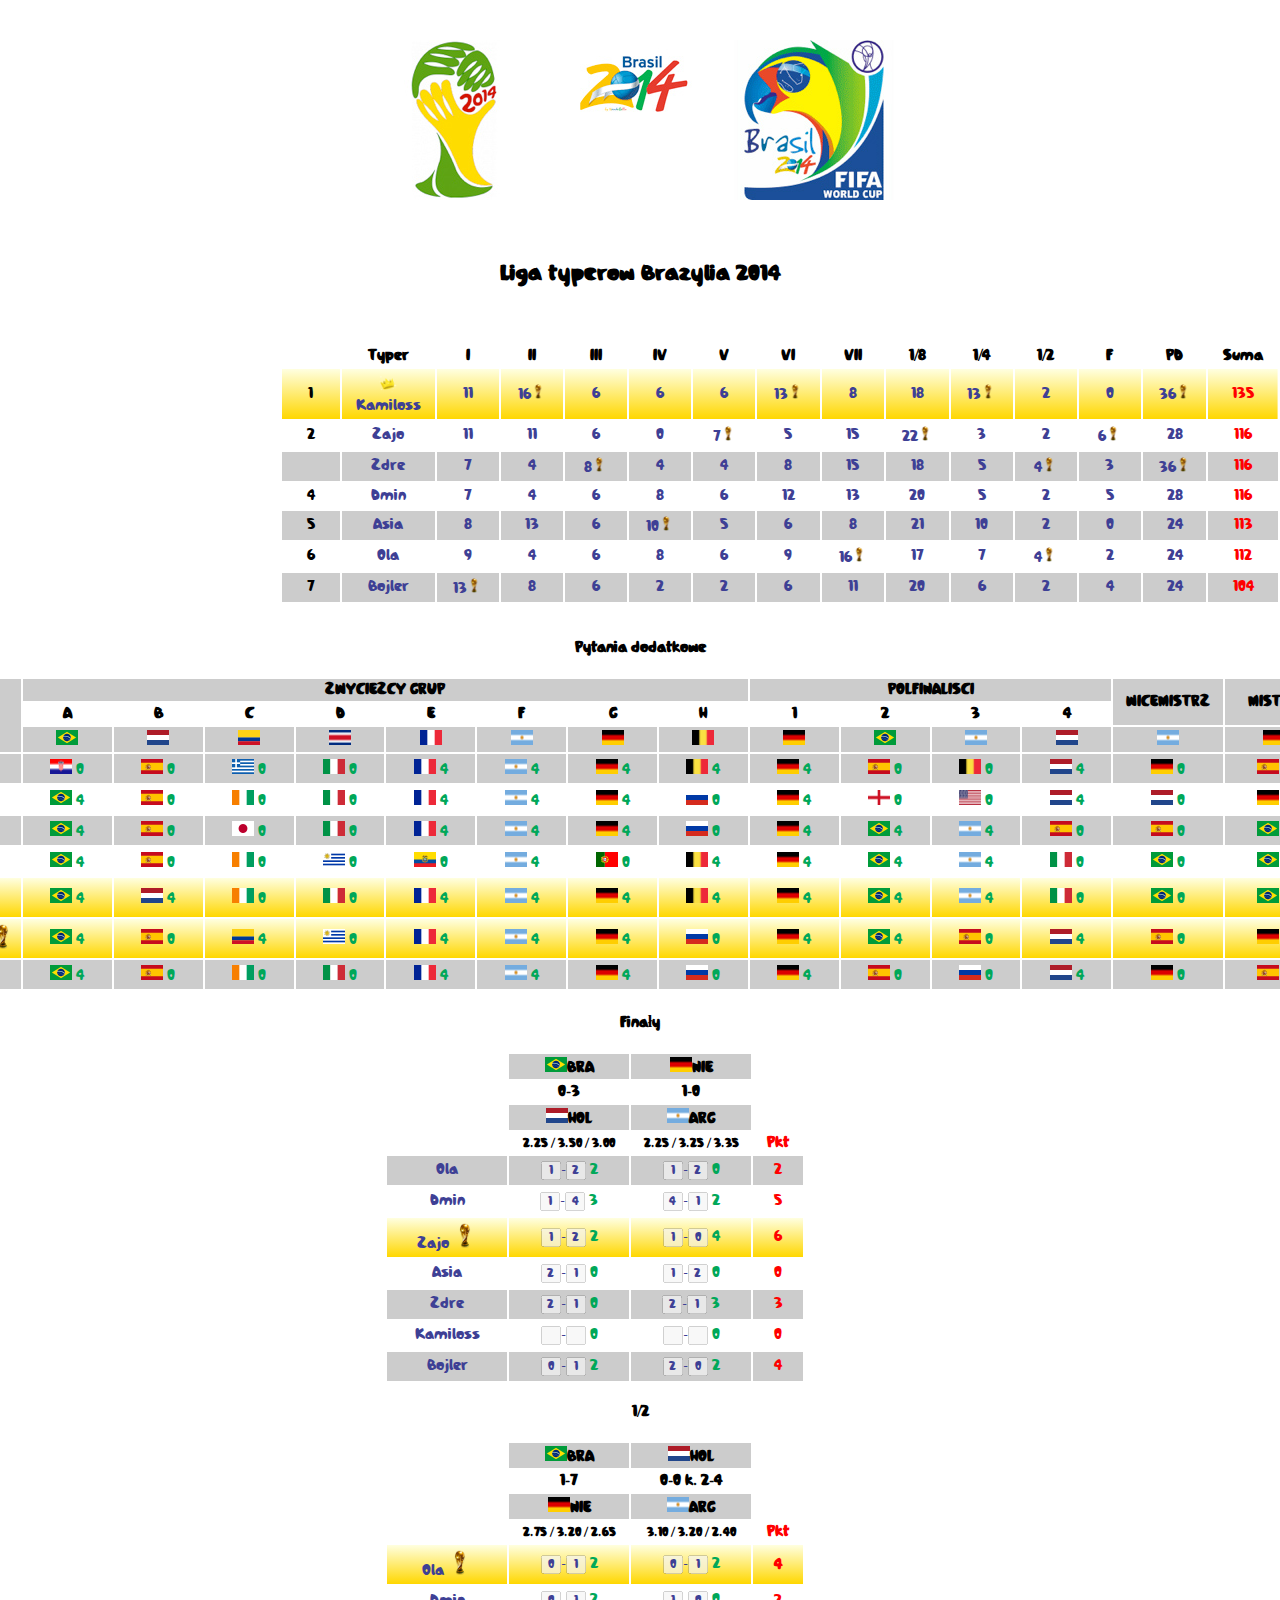
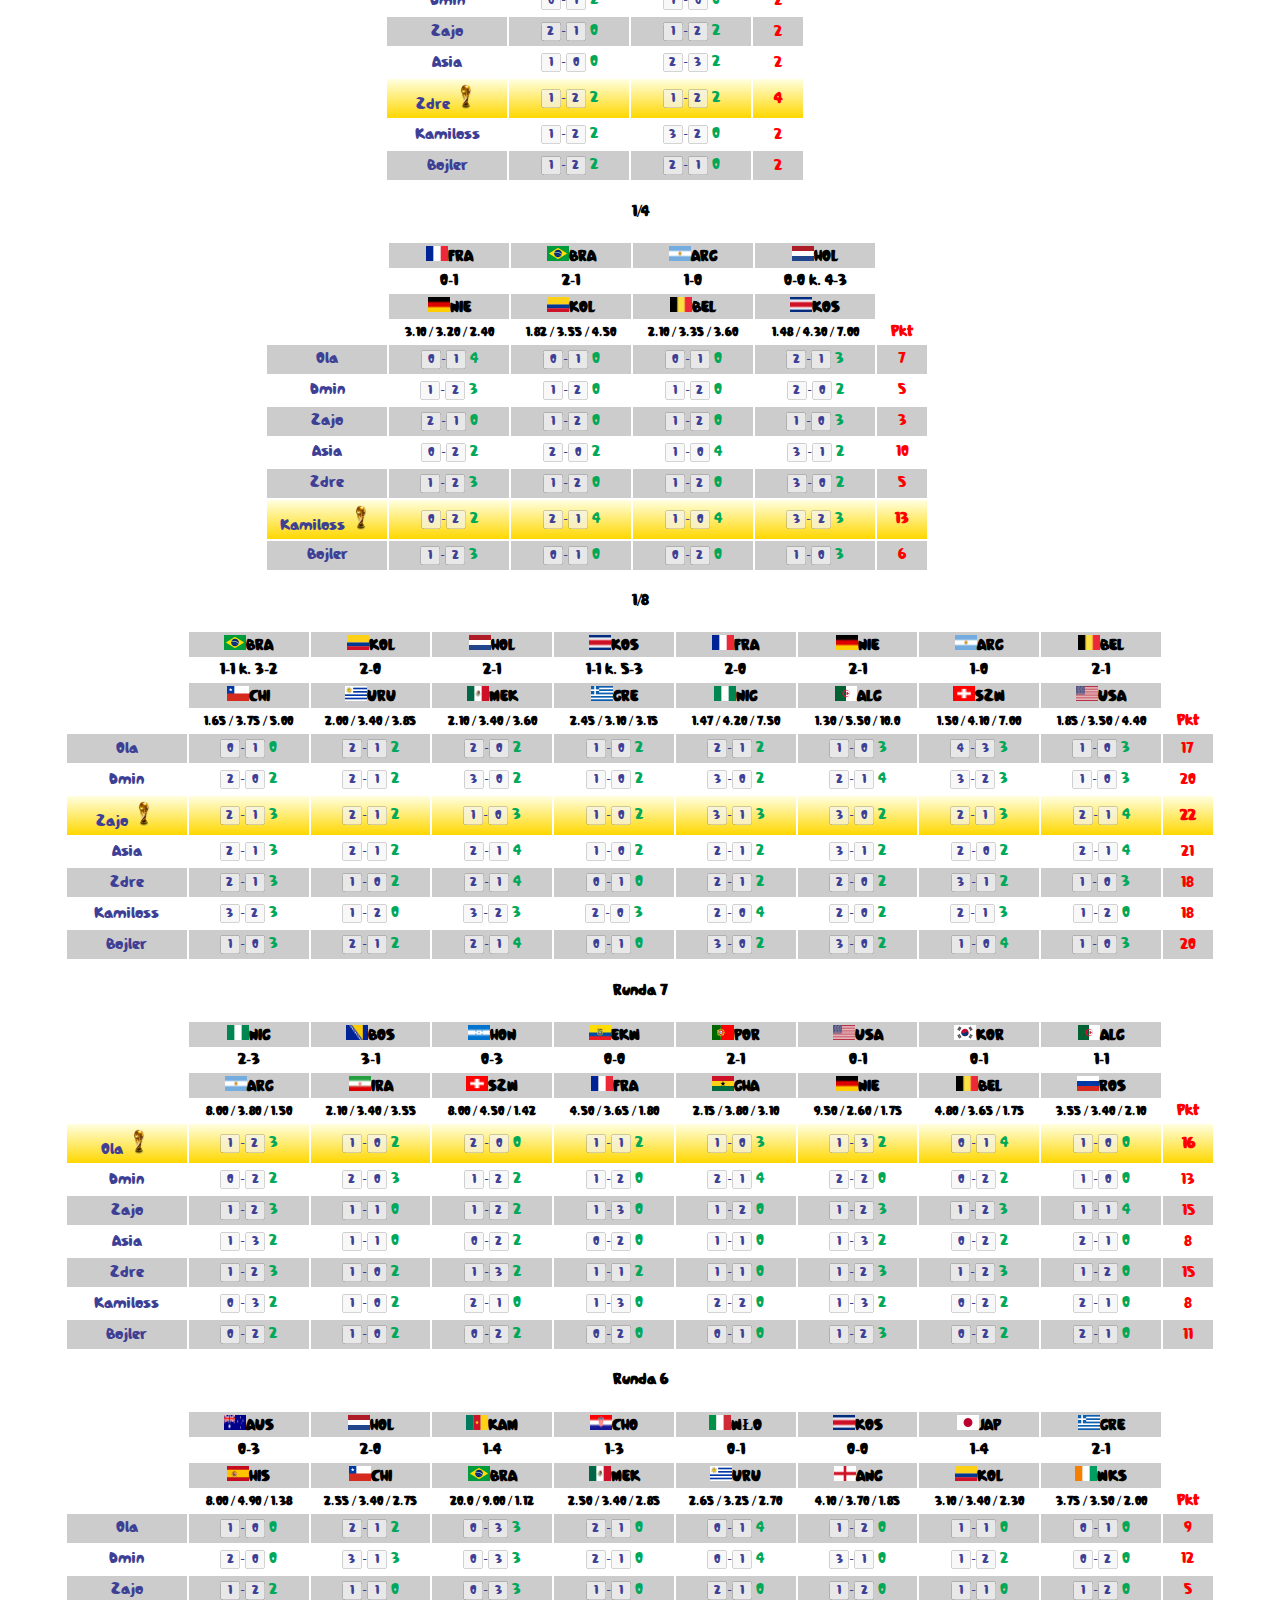
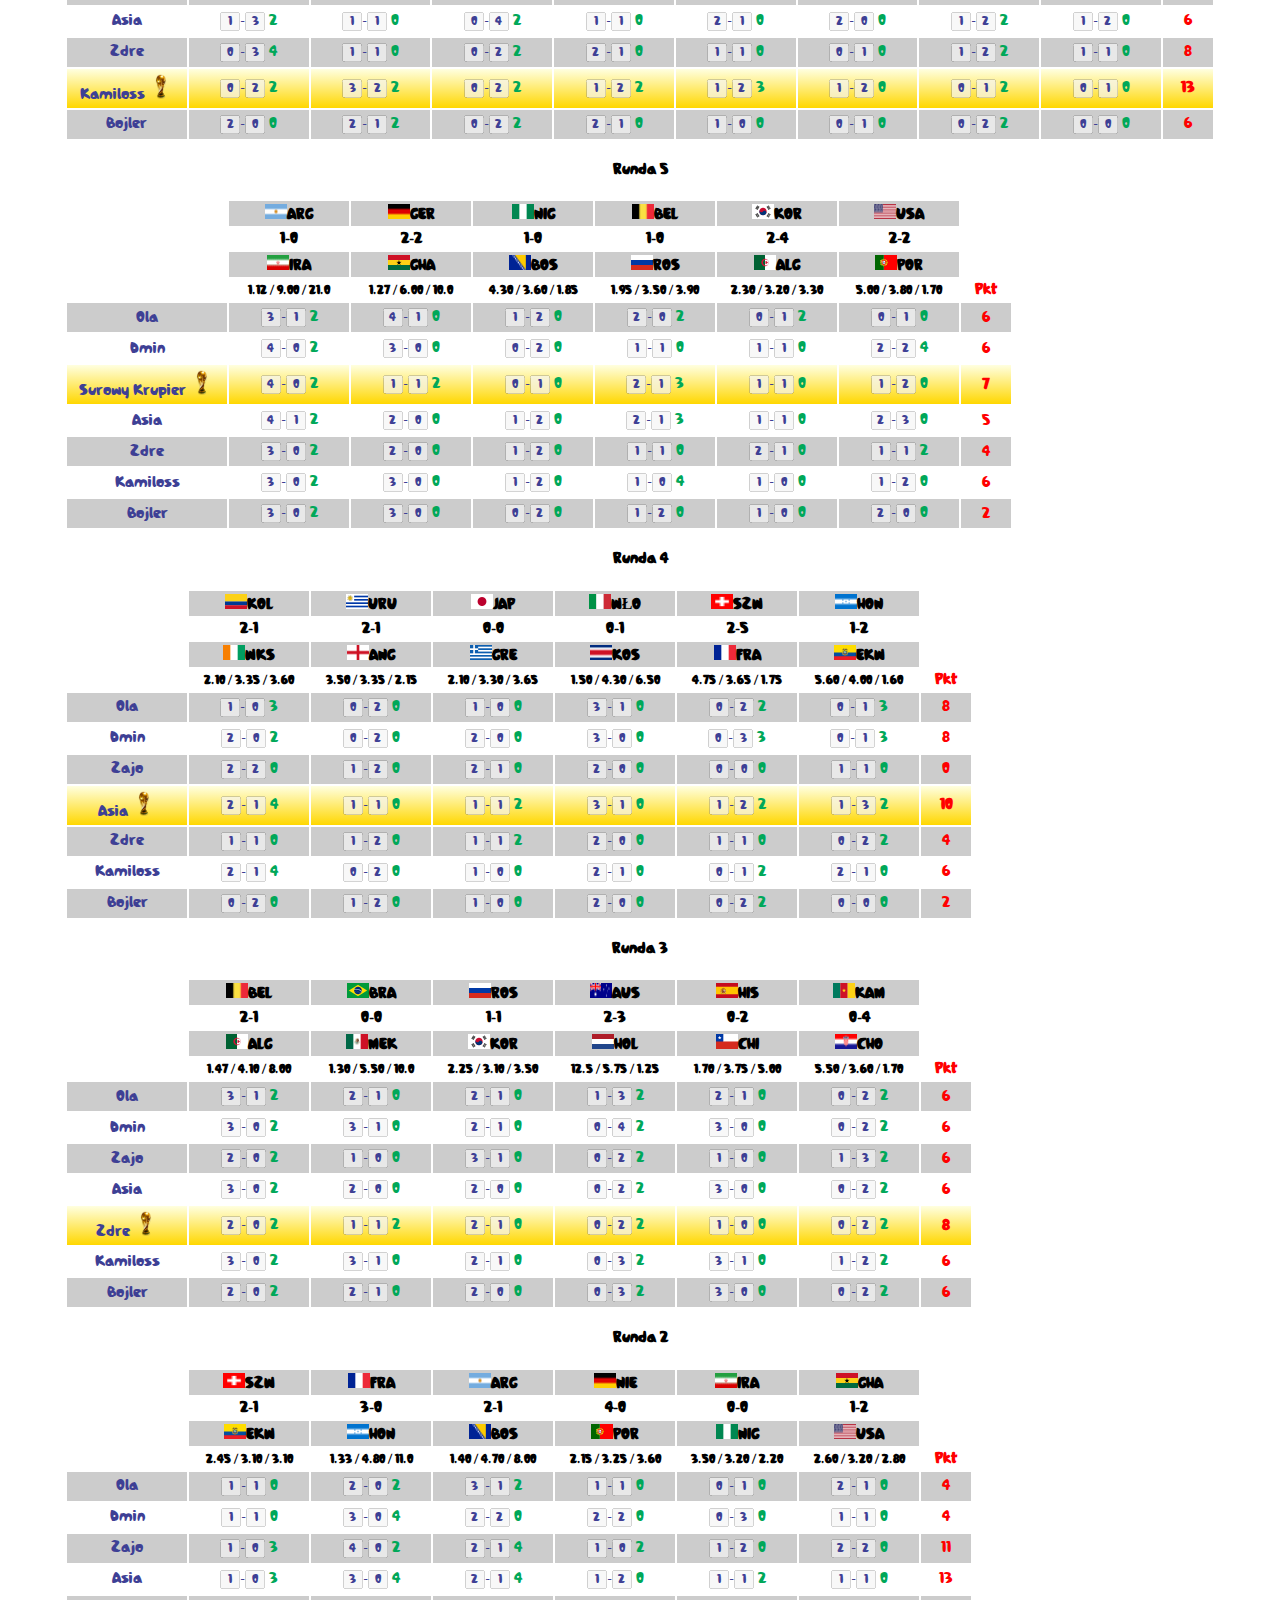
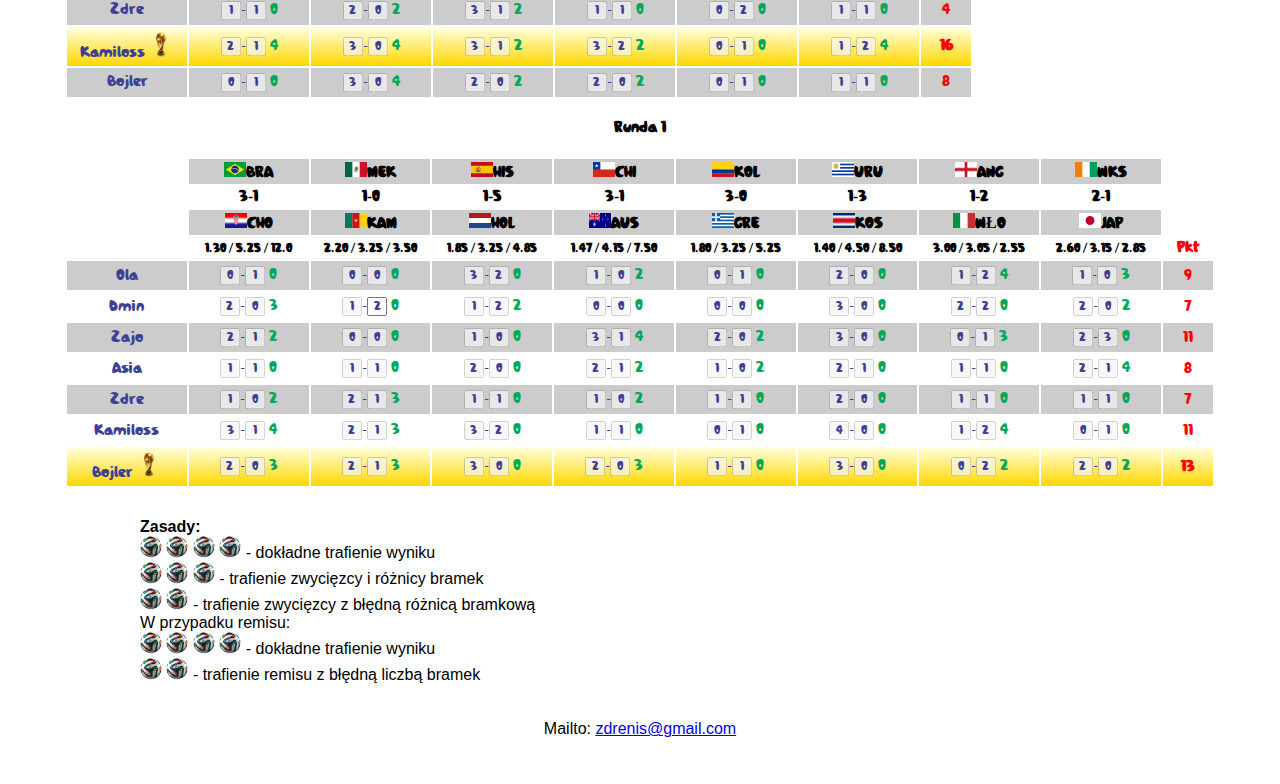
==== commit 93dfde1c: "Updated." ====
--- a/brazil2014.html
+++ b/brazil2014.html
@@ -97,8 +97,8 @@
 		//top: -2400px;
 		left: 200px;
 		//border: 2px dotted #ccc;
-		padding: 20px;
-		width: 700px;
+		padding: 15px;
+		width: 1000px;
 	}
 @font-face {
     font-family: 'brasil_14regular';
@@ -202,7 +202,7 @@
 					</tr>
 					<tr id="angle">
 						<td style="color: black;">1</td>
-						<td>Kamiloss</td>
+						<td><img height="20" width="20" src="img/crown.png" alt="">Kamiloss</td>
 						<td class="tdd">11</td>
 						<td class="tdd" style="vertical-align: right">16<img height="15" width="15" src="img/cup.png" alt=""></img></td>
 						<td class="tdd">6</td>
